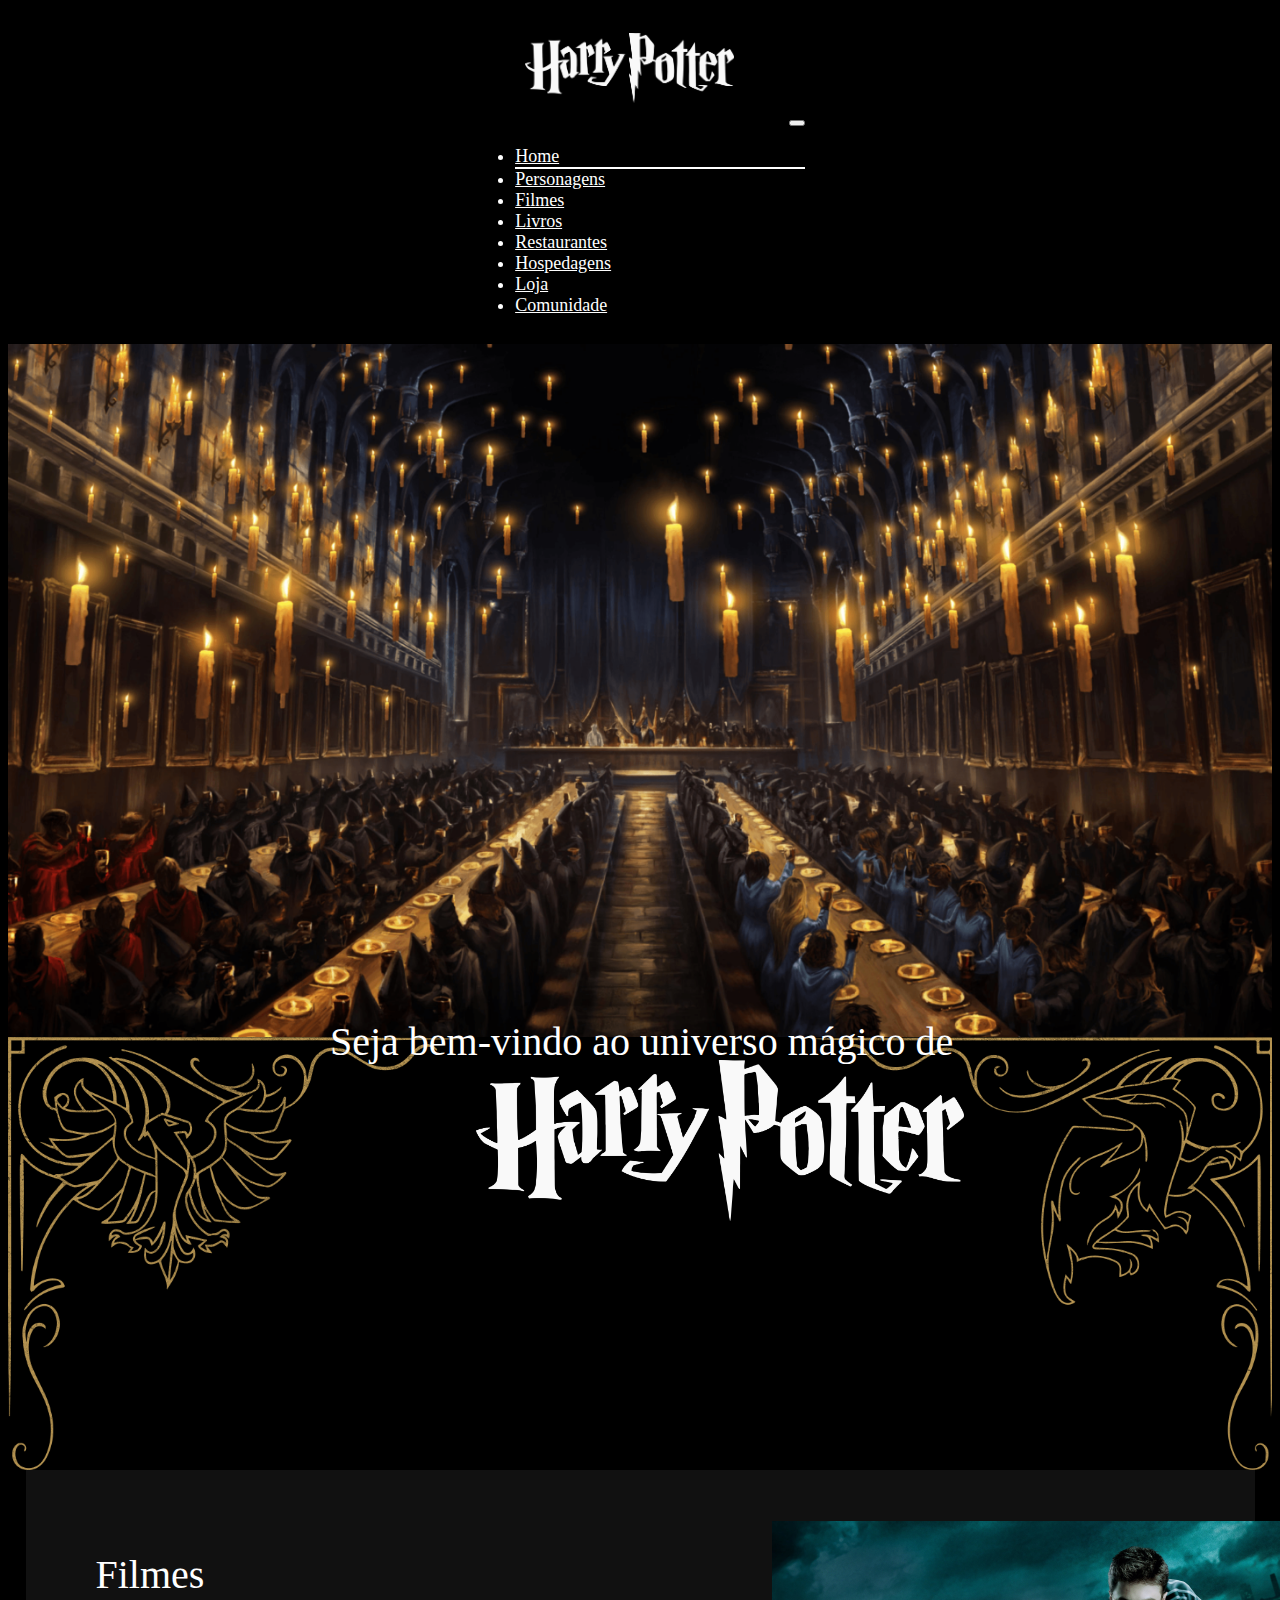
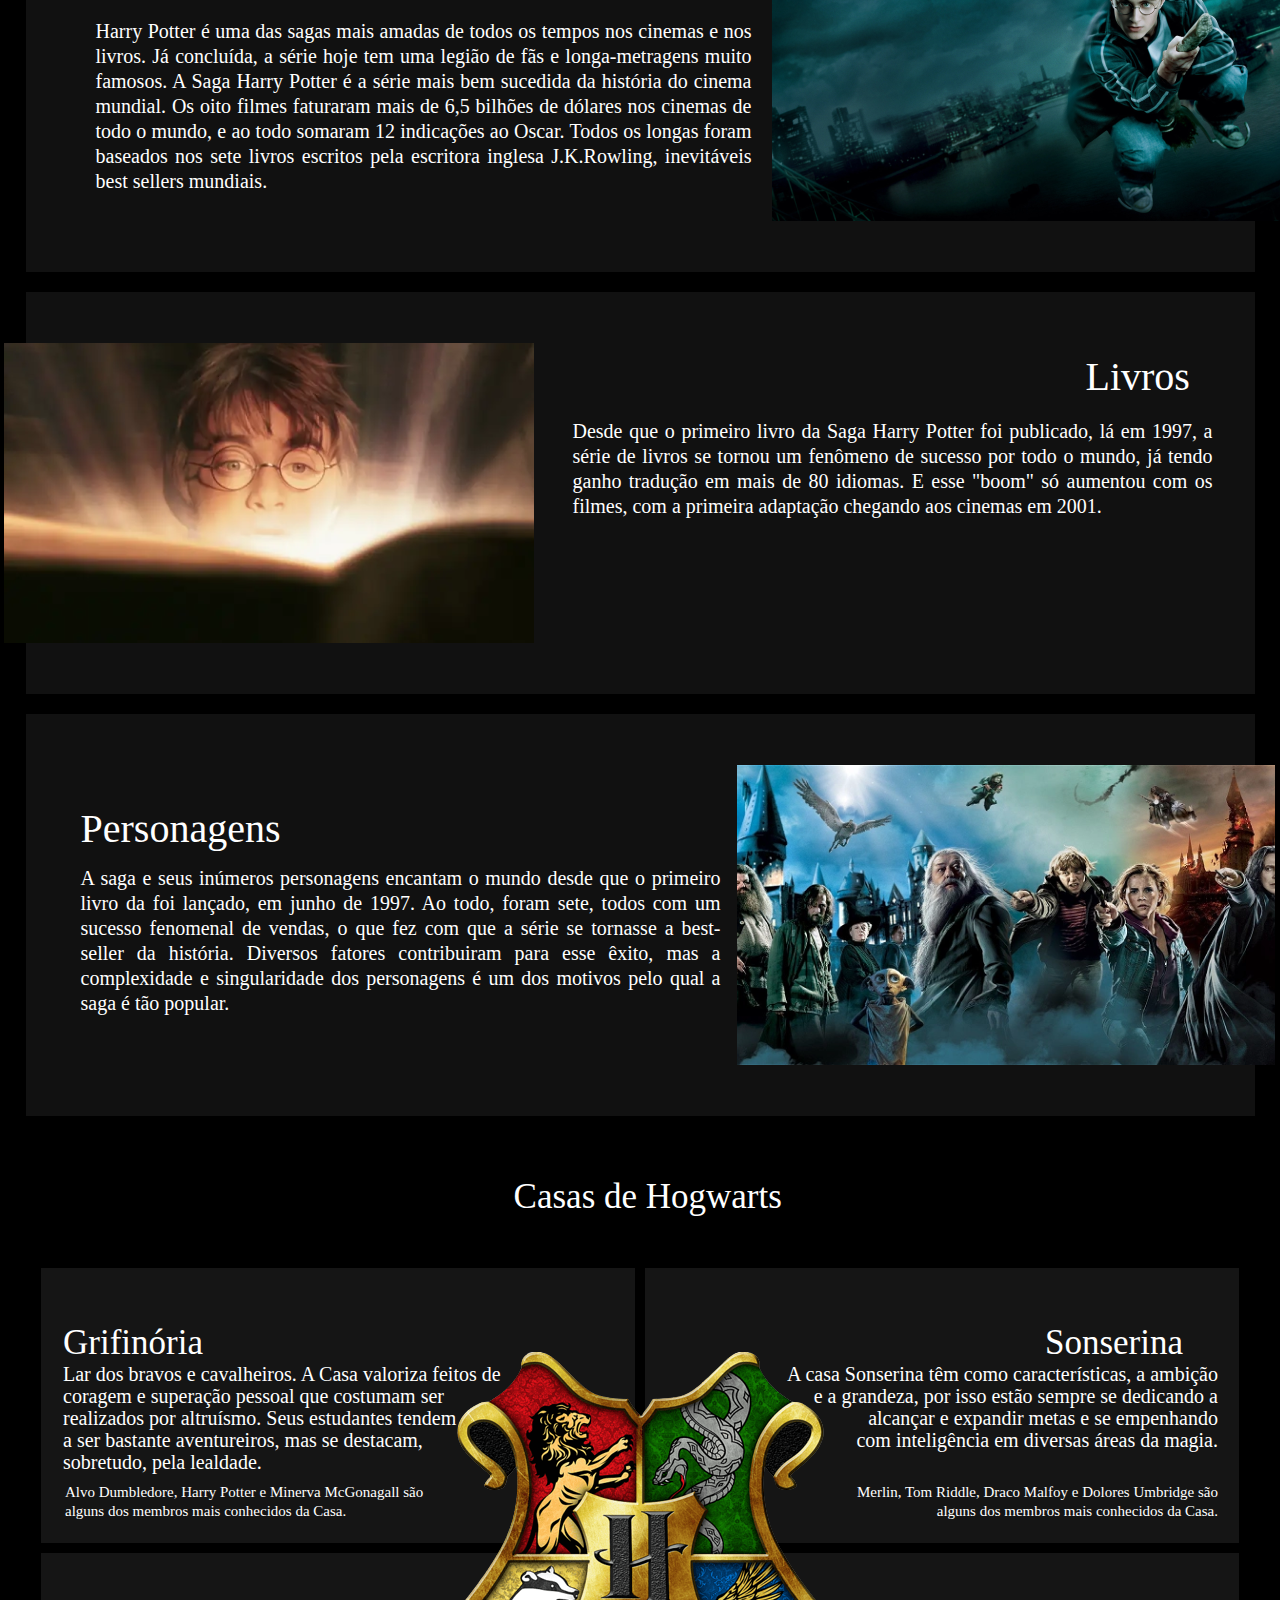
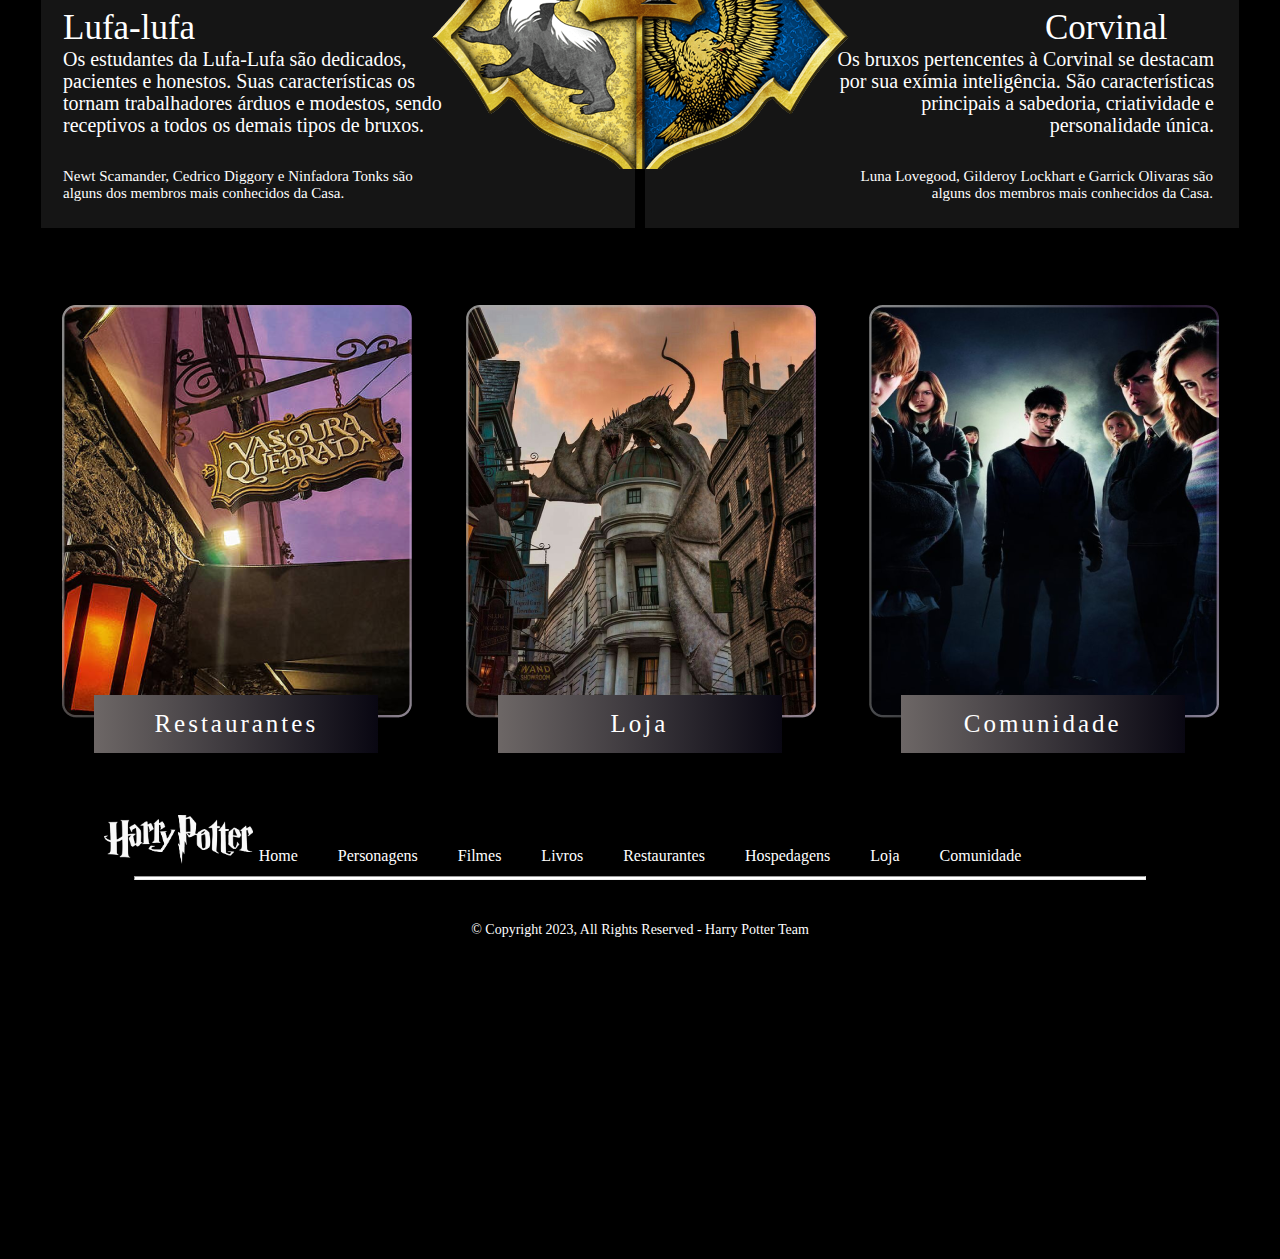
==== index.html @ ca9380ba "inclusao de imagens e css para comunidade" ====
<!DOCTYPE html>
<html lang="pt-BR">

<head>
  <meta charset="UTF-8">
  <meta http-equiv="X-UA-Compatible" content="IE=edge">
  <meta name="viewport" content="width=device-width, initial-scale=1.0">
  <link rel="stylesheet" href="./assets/css/styleHome.css">
  <link rel="stylesheet" href="./assets/css/responsividadeHome.css">

  <link href="https://cdn.jsdelivr.net/npm/bootstrap@5.3.0/dist/css/bootstrap.min.css" rel="stylesheet"
    integrity="sha384-9ndCyUaIbzAi2FUVXJi0CjmCapSmO7SnpJef0486qhLnuZ2cdeRhO02iuK6FUUVM" crossorigin="anonymous">
  <script src="https://cdn.jsdelivr.net/npm/bootstrap@5.3.0/dist/js/bootstrap.bundle.min.js"
    integrity="sha384-geWF76RCwLtnZ8qwWowPQNguL3RmwHVBC9FhGdlKrxdiJJigb/j/68SIy3Te4Bkz"
    crossorigin="anonymous"></script>

  <link href="https://fonts.cdnfonts.com/css/wizard-world" rel="stylesheet">
  <link rel="shortcut icon" type="image/x-icon"
    href="https://www.nicepng.com/png/detail/439-4398678_harry-potter-logo-png-download-harry-potter-logo.png">

  <title>Harry Potter - Projeto Final</title>
</head>

<header>
  <!-- Menu Header com Bootstrap -->
  <div class="menu">
    <nav class="navbar navbar-expand-lg navbar navbar-dark">
      <img class="navbar-brand" src="assets/img/logo_harry.png" alt="Logo Harry Potter">
      <button class="navbar-toggler" type="button" data-bs-toggle="collapse" data-bs-target="#navbarNav" aria-controls="navbarNav" aria-expanded="false" aria-label="Toggle navigation">
        <span class="navbar-toggler-icon"></span>
      </button>
      <div class="collapse navbar-collapse" id="navbarNav">
        <ul class="navbar-nav">
          <li class="nav-item">
            <a class="nav-link" href="index.html">Home</a>
          </li>
          <li class="nav-item">
            <a class="nav-link" href="personagens.html">Personagens</a>
          </li>
          <li class="nav-item">
            <a class="nav-link" href="filmes.html">Filmes</a>
          </li>
          <li class="nav-item">
            <a class="nav-link" href="livros.html">Livros</a>
          </li>
          <li class="nav-item">
            <a class="nav-link" href="restaurante.html">Restaurantes</a>
          </li>
          <li class="nav-item">
            <a class="nav-link" href="hospedagens.html">Hospedagens</a>
          </li>
          <li class="nav-item">
            <a class="nav-link" href="loja.html">Loja</a>
          </li>
          <li class="nav-item">
            <a class="nav-link" href="Comunidade.html">Comunidade</a>
          </li>
        </ul>
      </div>
    </nav>
  </div>
</header>

<body class="body">
  <!-- seja bem vindo -->
  <div class="containerPrincipal">
    <img class="containerPrincipal__bannerPrincipal" src="assets/img/banner-Principal.png" />
    <img class="containerPrincipal__arabescoEsquerdo"
      src="assets/img/corner-left.png" alt="detalhes de arabesco esquerdo" />
    <img class="containerPrincipal__arabescoDireito"
      src="assets/img/corner-right.png" alt="detalhes de arabesco direito" />
    <h1 class="containerPrincipal__h1">Seja bem-vindo ao universo mágico de</h1>
    <img class="containerPrincipal__logoCentral"
      src="assets/img/harry-potter-logo-2.png" />
    <!-- logo do seja bem vindo -->
  </div>

  <!-- categorias -->
  <div class="categorias">
    <div class="categoriaFilmes">
      <img class="categoriaFilmes__img" src="assets/img/banner-Filmes.png" />
      <h3 class="categoriaFilmes__title"><a href="filmes.html">Filmes</a></h3>
      <p class="categoriaFilmes__descritivo">
        Harry Potter é uma das sagas mais amadas de todos os tempos nos cinemas e nos livros. Já concluída,
        a série hoje tem uma legião de fãs e longa-metragens muito famosos. A Saga Harry Potter é a série mais bem
        sucedida da
        história do cinema mundial. Os oito filmes faturaram mais de 6,5 bilhões de dólares nos cinemas de todo o mundo,
        e ao
        todo somaram 12 indicações ao Oscar. Todos os longas foram baseados nos sete livros escritos pela escritora
        inglesa J.K.Rowling, inevitáveis best sellers mundiais.
      </p>
    </div>
    <div class="categoriaLivros">
      <img class="categoriaLivros__img" src="assets/img/banner-Livros.png" />
      <h3 class="categoriaLivros__title"><a href="livros.html">Livros</a></h3>
      <p class="categoriaLivros__descritivo">
        Desde que o primeiro livro da Saga Harry Potter foi publicado, lá em 1997, a série de livros se
        tornou um fenômeno de sucesso por todo o mundo, já tendo ganho tradução em mais de 80 idiomas. E
        esse "boom" só aumentou com os filmes, com a primeira adaptação chegando aos cinemas em 2001.
        </dipv>
    </div>
    <div class="categoriaPersonagens">
      <img class="categoriaPersonagens__img" src="assets/img/banner-Personagens.png" />
      <h3 class="categoriaPersonagens__title"><a href="personagens.html">Personagens</a></h3>
      <p class="categoriaPersonagens__descritivo">
        A saga e seus inúmeros personagens encantam o mundo desde que o primeiro livro da foi lançado, em
        junho de 1997. Ao todo, foram sete, todos com um sucesso fenomenal de vendas, o que fez com que a série se
        tornasse a best-seller da história. Diversos fatores
        contribuiram para esse êxito, mas a complexidade e singularidade dos personagens é um dos motivos pelo qual a
        saga é tão popular.
      </p>
    </div>
  </div>

  <h2 class="casasHogwarts">Casas de Hogwarts</h2>

  <div class="boxCasas"> <!--Casas de Hogwarts-->
    <div class="grifinoria"><!-- box casa Grifnoria -->
      <h3 class="grifinoria__title">Grifinória</h3>
      <p class="grifinoria__descritivo">
        Lar dos bravos e cavalheiros. A Casa valoriza feitos de coragem e
        superação pessoal que costumam ser <br>realizados por altruísmo.
        Seus estudantes tendem <br>a ser bastante aventureiros, mas se
        destacam, <br>sobretudo, pela lealdade.
      </p>
      <p class="grifinoria__membros">
        Alvo Dumbledore, Harry Potter e Minerva McGonagall são<br />alguns dos
        membros mais conhecidos da Casa.
      </p>
    </div>

    <div class="sonserina"><!-- box casa Sonserina -->
      <h3 class="sonserina__title">Sonserina</h3>
      <p class="sonserina__descritivo">
        A casa Sonserina têm como características, a ambição e a grandeza, por
        isso estão sempre se dedicando a alcançar e expandir metas e se
        empenhando <br />com inteligência em diversas áreas da magia.
      </p>
      <p class="sonserina__membros">
        Merlin, Tom Riddle, Draco Malfoy e Dolores Umbridge são<br />alguns
        dos membros mais conhecidos da Casa.
      </p>
    </div>

    <div class="lufalufa"><!-- box casa Lufa Lufa -->
      <h3 class="lufalufa__title">Lufa-lufa</h3>
      <p class="lufalufa__descritivo">
        Os estudantes da Lufa-Lufa são dedicados, <br>pacientes e honestos.
        Suas características os <br>tornam trabalhadores árduos e modestos,
        sendo receptivos a todos os demais tipos de bruxos.
      </p>
      <p class="lufalufa__membros">
        Newt Scamander, Cedrico Diggory e Ninfadora Tonks são<br>alguns dos
        membros mais conhecidos da Casa.
      </p>
    </div>

    <div class="corvinal"><!-- box casa Corvinal -->
      <h3 class="corvinal__title">Corvinal</h3>
      <p class="corvinal__descritivo">
        Os bruxos pertencentes à Corvinal se destacam por sua exímia
        inteligência. São características principais a sabedoria, criatividade
        e personalidade única.
      </p>
      <p class="corvinal__membros">
        Luna Lovegood, Gilderoy Lockhart e Garrick Olivaras são<br />alguns
        dos membros mais conhecidos da Casa.
      </p>
    </div>
    <img class="boxCasas__img" src="assets/img/casasHP.png" /><!-- brasão das casas -->
  </div>
  <!-- Subcategorias -->
  <div class="subCategorias">

    <div class="subCategorias__restaurantes">
      <img src="assets/img/banner-Restaurantes.png" />
      <div class="subCategorias__restaurantes--title"><a href="restauranres.html">Restaurantes</a></div>
    </div>
    <div class="subCategorias__lojas">
      <img src="assets/img/banner-Lojas.png" />
      <div class="subCategorias__lojas--title"><a href="loja.html">Loja</a></div>
    </div>
    <div class="subCategorias__comunidade">
      <img src="assets/img/banner-Comunidade.png" />
      <div class="subCategorias__comunidade-title"><a href="comunidade.html">Comunidade</a></div>
    </div>
  </div>

  <!-- Rodapé -->
  <footer class="navBarFooter">
    <img class="navBarFooter__logo" src="assets/img/logo_harry.png" />
    <div class="navBarFooter__nav">
      <li><a href="index.html">Home</a></li>
      <li><a href="personagens.html">Personagens</a></li>
      <li><a href="filmes.html">Filmes</a></li>
      <li><a href="livros.html">Livros</a></li>
      <li><a href="restaurante.html">Restaurantes</a></li>
      <li><a href="hospedagens.html">Hospedagens</a></li>
      <li><a href="loja.html">Loja</a></li>
      <li><a href="Comunidade.html">Comunidade</a></li>
    </div>
    <hr class="hr">
    <div class="navBarFooter__copyright">
      <p>
        © Copyright 2023, All Rights Reserved - Harry Potter Team
      </p>
    </div>
  </footer>

  <script src="https://code.jquery.com/jquery-3.3.1.slim.min.js" integrity="sha384-q8i/X+965DzO0rT7abK41JStQIAqVgRVzpbzo5smXKp4YfRvH+8abtTE1Pi6jizo" crossorigin="anonymous"></script>
  <script src="https://cdnjs.cloudflare.com/ajax/libs/popper.js/1.14.3/umd/popper.min.js" integrity="sha384-ZMP7rVo3mIykV+2+9J3UJ46jBk0WLaUAdn689aCwoqbBJiSnjAK/l8WvCWPIPm49" crossorigin="anonymous"></script>
  <script src="https://stackpath.bootstrapcdn.com/bootstrap/4.1.3/js/bootstrap.min.js" integrity="sha384-ChfqqxuZUCnJSK3+MXmPNIyE6ZbWh2IMqE241rYiqJxyMiZ6OW/JmZQ5stwEULTy" crossorigin="anonymous"></script>

</body>

</html>
---- assets/css/styleHome.css ----
@import url('https://fonts.googleapis.com/css2?family=Inter:wght@200;300;400;500&display=swap');

.body {
  background-color: black;

}

/* Sessão do MENU */

.navbar-brand{
  height: 70px;
  padding: 20px 50px;
}

.navbar-nav{
  gap: 30px;
}

.navbar-expand-lg .navbar-nav .nav-link{
  padding: 0px !important;
}

.navbar-nav li:first-child {
  border-bottom: 2px white solid;
}

.nav-item .nav-link:hover {
  color: #917a50;
}

.nav-item a {
  color: white;
  font-family: DM Sans;
  font-size: 18px;
  justify-content: center;
}

.menu{
  display: flex;
  justify-content:space-evenly;
  font-size: 18px;
  padding: 5px;
  list-style: none;
  margin: 5px;
  color: white;
}

.containerPrincipal {
  display: flex;
  flex-wrap: wrap;
  background-color: black;
  justify-content: space-between;

}

.containerPrincipal__bannerPrincipal {
  width: 100%;
  flex-direction: row;
  justify-content: center;
}

.containerPrincipal__arabescoDireito {
  width: 460px;
  height: 433px;
  position: relative;
}

.containerPrincipal__arabescoEsquerdo {
  width: 460px;
  height: 433px;
  left: 0px;
  position: relative;
}

.containerPrincipal__h1 {
  left: 330px;
  top: 990px;
  position: absolute;
  color: white;
  font-size: 40px;
  font-family: Wizard World;
  font-weight: 400;
  line-height: 50px;
}

.containerPrincipal__logoCentral {
  width: 488px;
  height: 161px;
  left: 476px;
  top: 1060px;
  position: absolute;
  animation-duration: 5s;
  animation-name: aparecer;
  animation-iteration-count: infinite;
  transition: all 3s;
}

.containerPrincipal__logoCentral:hover {
  height: 180px;
  width: 600px;
  justify-content: center;
  left: 450px;
}

@keyframes aparecer {
  0% {
    opacity: 0;
  }

  100% {
    opacity: 1;
  }
}

/* --Sessão das Categorias Filmes, Livros e Personagens */

.categorias {
  display: flex;
  flex-direction: row;
  flex-wrap: wrap;
  /*padding-left: 100px;*/
  justify-content: center;
  gap: 20px;
}

.categorias a {
  text-decoration: none;
  color: white;
}

.categorias a:hover {
  color: #917a50;

}

/* Filmes */

.categoriaFilmes {
  grid-area: filmes;
  width: 1229px;
  height: 402px;
  /*left: 120px;
  top: 1275px;
  position: absolute;*/
  position: relative;
  background: rgba(217, 217, 217, 0.08);
}

.categoriaFilmes__img {
  width: 530px;
  height: 300px;
  left: 746px;
  top: 51px;
  position: absolute;
}

.categoriaFilmes__title {
  left: 70px;
  top: 40px;
  position: absolute;
  color: white;
  font-size: 40px;
  font-family: Wizard World;
  font-weight: 400;
  line-height: 50px;
  word-wrap: break-word;
}

.categoriaFilmes__descritivo {
  color: white;
  font-size: 20px;
  font-family: DM Sans;
  font-weight: 400;
  line-height: 25px;
  word-wrap: break-word;
  width: 656px;
  left: 70px;
  top: 129px;
  position: absolute;
  text-align: justify;
}

/* Livros */

.categoriaLivros {
  width: 1229px;
  height: 402px;
  /*left: 120px;
  top: 1710px;
  position: absolute;*/
  position: relative;
  background: rgba(217, 217, 217, 0.08);
  grid-area: livros;
}

.categoriaLivros__img {
  width: 530px;
  height: 300px;
  left: -22px;
  top: 51px;
  position: absolute;
}

.categoriaLivros__title {
  left: 1060px;
  top: 20px;
  position: absolute;
  color: white;
  font-size: 40px;
  font-family: Wizard World;
  font-weight: 400;
  line-height: 50px;
  word-wrap: break-word;
}

.categoriaLivros__descritivo {
  color: white;
  font-size: 20px;
  font-family: DM Sans;
  font-weight: 400;
  line-height: 25px;
  word-wrap: break-word;
  width: 640px;
  left: 547px;
  top: 107px;
  position: absolute;
  text-align: justify;
}

/* Personagens */

.categoriaPersonagens {
  grid-area: personagens;
  width: 1229px;
  height: 402px;
  /*left: 120px;
  top: 2145px;
  position: absolute;*/
  position: relative;
  background: rgba(217, 217, 217, 0.08);
}

.categoriaPersonagens__img {
  width: 538px;
  height: 300px;
  left: 711px;
  top: 51px;
  position: absolute;
}

.categoriaPersonagens__title {
  left: 55px;
  top: 50px;
  position: absolute;
  color: white;
  font-size: 40px;
  font-family: Wizard World;
  font-weight: 400;
  line-height: 50px;
  word-wrap: break-word;
}

.categoriaPersonagens__descritivo {
  width: 640px;
  left: 55px;
  top: 132px;
  position: absolute;
  color: white;
  font-size: 20px;
  font-family: DM Sans;
  font-weight: 400;
  line-height: 25px;
  word-wrap: break-word;
  text-align: justify;
}

/* --Sessão das Casas de Hogwarts */

.casasHogwarts {
  display: flex;
  color: white;
  font-family: Wizard World;
  font-size: 35px;
  font-weight: 400;
  line-height: 43px;
  padding: 30px 0px 20px 40%;
}

/* box com display flex */

.boxCasas {
  display: flex;
  flex-wrap: wrap;
  justify-content: center;
  gap: 10px;
}

.boxCasas>div {
  width: 594px;
  height: 275px;
}

.boxCasas-imgbox{
  display: flex;
  width: 100%;
  justify-content: center;
}

.boxCasas__img {
  position: relative;
  width: 599px;
  height: 417px;
  top: -486px;
}

.grifinoria {
  grid-area: grifinoria;
  background: #7474742e;
  position: relative;
  text-align: left;
}

.grifinoria__title {
  left: 22px;
  top: 20px;
  position: absolute;
  color: white;
  font-size: 35px;
  font-family: Wizard World;
  font-weight: 400;
  word-wrap: break-word;
}

.grifinoria__title:hover {
  font-size: 45px;
}

.grifinoria__descritivo {
  width: 478px;
  left: 22px;
  top: 75px;
  position: absolute;
  color: white;
  font-size: 20px;
  font-family: DM Sans;
  font-weight: 400;
  line-height: 22px;
  word-wrap: break-word;
}

.grifinoria__membros {
  width: 478px;
  left: 24px;
  top: 200px;
  position: absolute;
  color: white;
  font-size: 15px;
  line-height: 19px;
  font-family: DM Sans;
}

.sonserina {
  grid-area: sonserina;
  background: #7474742e;
  position: relative;
}

.sonserina__title {
  left: 400px;
  top: 20px;
  position: absolute;
  text-align: right;
  color: white;
  font-size: 35px;
  font-family: Wizard World;
  font-weight: 400;
  word-wrap: break-word;
}

.sonserina__title:hover {
  font-size: 45px;
  left: 350px;
}

.sonserina__descritivo {
  width: 443px;
  left: 130px;
  top: 75px;
  position: absolute;
  text-align: right;
  color: white;
  font-size: 20px;
  font-family: DM Sans;
  font-weight: 400;
  word-wrap: break-word;
  line-height: 22px;
}

.sonserina__membros {
  width: 478px;
  left: 95px;
  top: 200px;
  position: absolute;
  text-align: right;
  color: white;
  font-size: 15px;
  font-family: DM Sans;
  font-weight: 400;
  line-height: 19px;
  word-wrap: break-word;
}

.corvinal {
  grid-area: corvinal;
  background: #7474742e;
  position: relative;
}

.corvinal__title {
  left: 400px;
  top: 20px;
  position: absolute;
  text-align: right;
  color: white;
  font-size: 35px;
  font-family: Wizard World;
  font-weight: 400;
  word-wrap: break-word;
}

.corvinal__title:hover {
  font-size: 45px;
  left: 350px;
}

.corvinal__descritivo {
  width: 379px;
  left: 190px;
  top: 75px;
  position: absolute;
  text-align: right;
  color: white;
  font-size: 20px;
  font-family: DM Sans;
  font-weight: 400;
  line-height: 25px;
  word-wrap: break-word;
  line-height: 22px;

}

.corvinal__membros {
  width: 478px;
  left: 90px;
  top: 200px;
  text-align: right;
  color: white;
  font-size: 15px;
  font-family: DM Sans;
  font-weight: 400;
  word-wrap: break-word;
  position: absolute;
}

.lufalufa {
  grid-area: lufalufa;
  background: #7474742e;
  position: relative;
  text-align: left;
}

.lufalufa__title {
  left: 22px;
  top: 20px;
  position: absolute;
  color: white;
  font-size: 35px;
  font-family: Wizard World;
  font-weight: 400;
  word-wrap: break-word;
}

.lufalufa__title:hover {
  font-size: 45px;
}

.lufalufa__descritivo {
  width: 462px;
  left: 22px;
  top: 75px;
  position: absolute;
  color: white;
  font-size: 20px;
  font-family: DM Sans;
  font-weight: 400;
  word-wrap: break-word;
  line-height: 22px;

}

.lufalufa__membros {
  width: 478px;
  left: 22px;
  top: 200px;
  position: absolute;
  color: white;
  font-size: 15px;
  font-family: DM Sans;
  font-weight: 400;
}

/* --Sessão das Subcategorias Comunidades, Loja e Restaurantes */
/*
.subCategorias {
  display: grid;
  width: 600px;
  justify-content: space-around;
  height: 460px;
  color: white;
  font-size: 25px;
  font-family: Wizard World;
  letter-spacing: 3px;
  top: 3285px;
  position: absolute;
}

.subCategorias div{
  display: grid;
  grid-template-areas:
    "restaurantes lojas comunidade";
  grid-template-columns: auto;
  justify-content: center;
}
*/

.subCategorias{
  display: flex;
  justify-content: space-evenly;
  /*width: 600px;*/
  height: 460px;
  color: white;
  font-size: 25px;
  font-family: Wizard World;
  letter-spacing: 3px;
  top: -350px;
  flex-direction: row;
  position: relative;
}

.subCategorias a{
    text-decoration: none;
    color: white;
}

.subCategorias__comunidade {
  width: 349px;
  height: 446px;
  /*left: 748px;*/
  top: 0px;
  position: relative;
  /*grid-area: comunidade;*/
}

.subCategorias__comunidade-title {
  width: 284px;
  left: 32px;
  top: 390px;
  position: absolute;
  background: linear-gradient(90deg, #6d6766 0%, #090712 100%);
  text-align: center;
  padding-top: 15px;
  padding-bottom: 15px;
}

.subCategorias__comunidade-title:hover {
  background: linear-gradient(90deg, #ecebeb 0%, #646368 100%);
}

.subCategorias__lojas {
  width: 349px;
  height: 446px;
  /*left: 374px;*/
  top: 0px;
  position: relative;
  /*grid-area: lojas;*/
}

.subCategorias__lojas--title {
  width: 284px;
  left: 32px;
  top: 390px;
  position: absolute;
  background: linear-gradient(90deg, #6d6766 0%, #090712 100%);
  text-align: center;
  padding-top: 15px;
  padding-bottom: 15px;
}

.subCategorias__lojas--title:hover {
  background: linear-gradient(90deg, #ecebeb 0%, #646368 100%);
}

.subCategorias__restaurantes {
  width: 349px;
  height: 446px;
  left: 0px;
  top: 0px;
  position: relative;
  grid-area: restaurantes;
}

.subCategorias__restaurantes--title {
  width: 284px;
  left: 32px;
  top: 390px;
  position: absolute;
  background: linear-gradient(90deg, #6d6766 0%, #090712 100%);
  text-align: center;
  padding-top: 15px;
  padding-bottom: 15px;
}

.subCategorias__restaurantes--title:hover {
  background: linear-gradient(90deg, #ecebeb 0%, #646368 100%);
}

.navBarFooter {
  /*width: 1350px;
  left: 7%;*/
  top: -300px;
  position: relative;
  background-color: black;
}

.navBarFooter__logo {
  width: 149px;
  height: 49px;
  left: 96px;
  top: 0px;
  position: absolute;
}


.navBarFooter__nav {
  font-size: 16px;
  font-family: DM Sans;
  font-weight: 500;
  line-height: 22.5px;
  padding-top: 30px;
  padding-bottom: 8px;
  justify-content: center;
  align-items: flex-start;
  gap: 40px;
  list-style: none;
  display: flex;
}

.navBarFooter__nav a {
  text-decoration: none;
  color: white;
}

.navBarFooter__nav a:hover {
  color: #917a50;
}

.hr {
  justify-content: center;
  margin-top: 20px;
  background: white;
  height: 2px;
  opacity: unset;
  margin: 1px 10%;
}

.navBarFooter__copyright {
  background: black;
  margin-top: 30px;
  margin-bottom: 20px;
}
.navBarFooter__copyright p {
  color: white;
  font-size: 14px;
  font-weight: 300;
  line-height: 19px;
  text-align: center;
  font-family: DM Sans;
  padding-top: 10px;
}
---- assets/css/responsividadeHome.css ----
.mobile-menu-icon {
  display: none;
}

.mobile-menu {
  display: none;
}

@media screen and (max-width: 768px) {
  /*.nav-bar {
    padding: 1.5rem 4rem;
  }

  .nav-item {
    display: none;
  }

  .mobile-menu-icon {
    display: block;
  }

  .mobile-menu-icon button {
    background-color: transparent;
    border: none;
    cursor: pointer;
  }

  .mobile-menu ul {
    display: flex;
    flex-direction: column;
    text-align: center;
    padding-bottom: 1rem;
  }

  .mobile-menu .nav-item {
    display: block;
    padding-top: 1.2rem;
  }

  .open {
    display: block;
  }*/

  .navbar-logo {
    height: 100px;
  }

  .containerPrincipal__bannerPrincipal {
    width: 100%;
  }
  
  .containerPrincipal__arabescoDireito,
  .containerPrincipal__arabescoEsquerdo {
    width: 120px;
    height: 100px;
    left: 0px;
    position: relative;
  }

  .containerPrincipal__h1 {
    left: 15%;
    top: 400px;
    position: absolute;
    color: white;
    font-size: 15px;
    font-family: Wizard World;
    line-height: 50px;
  }

  .containerPrincipal__logoCentral {
    width: 200px;
    height: 90px;
    left: 25%;
    top: 450px;
    position: absolute;
  }

  .categorias {
    display: flex;
    flex-direction: column;
    padding-left: 20px;
  }

    /* Filmes */

  .categoriaFilmes,
  .categoriaLivros,
  .categoriaPersonagens {
    width: 410px;
    height: 402px;
    top: 120px;
  }

  .categoriaFilmes__title,
  .categoriaLivros__title,
  .categoriaLivros__title,
  .categoriaPersonagens__title {
    left: 10px;
    margin-bottom: 0px;
  }

  .categoriaFilmes__descritivo,
  .categoriaPersonagens__descritivo,
  .categoriaLivros__descritivo {
    width: 380px;
    left: 15px;
    top: 100px;
  }

  .categoriaFilmes__img,
  .categoriaLivros__img,
  .categoriaPersonagens__img{
    display: none;
  }

  .boxCasas{
    padding-top: 30px;
  }
  .boxCasas>div {
    width: 400px;
    height: 300px;
  }

  .grifinoria__descritivo,
  .sonserina__descritivo,
  .corvinal__descritivo,
  .lufalufa__descritivo {
    width: 340px;
    left: 10px;
    top: 75px;
    text-align: justify;
  }

  .grifinoria__title,
  .sonserina__title,
  .lufalufa__titl,
  .corvinal__title {
    left: 10px;
    top: 20px;
    position: absolute;
    text-align: left;
  }

  .grifinoria__membros,
  .sonserina__membros,
  .lufa-lufa__membros,
  .corvinal__membros {
    width: 340px;
    left: 10px;
    top: 230px;
  }
  .boxCasas__img,
  .subCategorias,
  .navBarFooter__nav{
    display: none;
  }

}
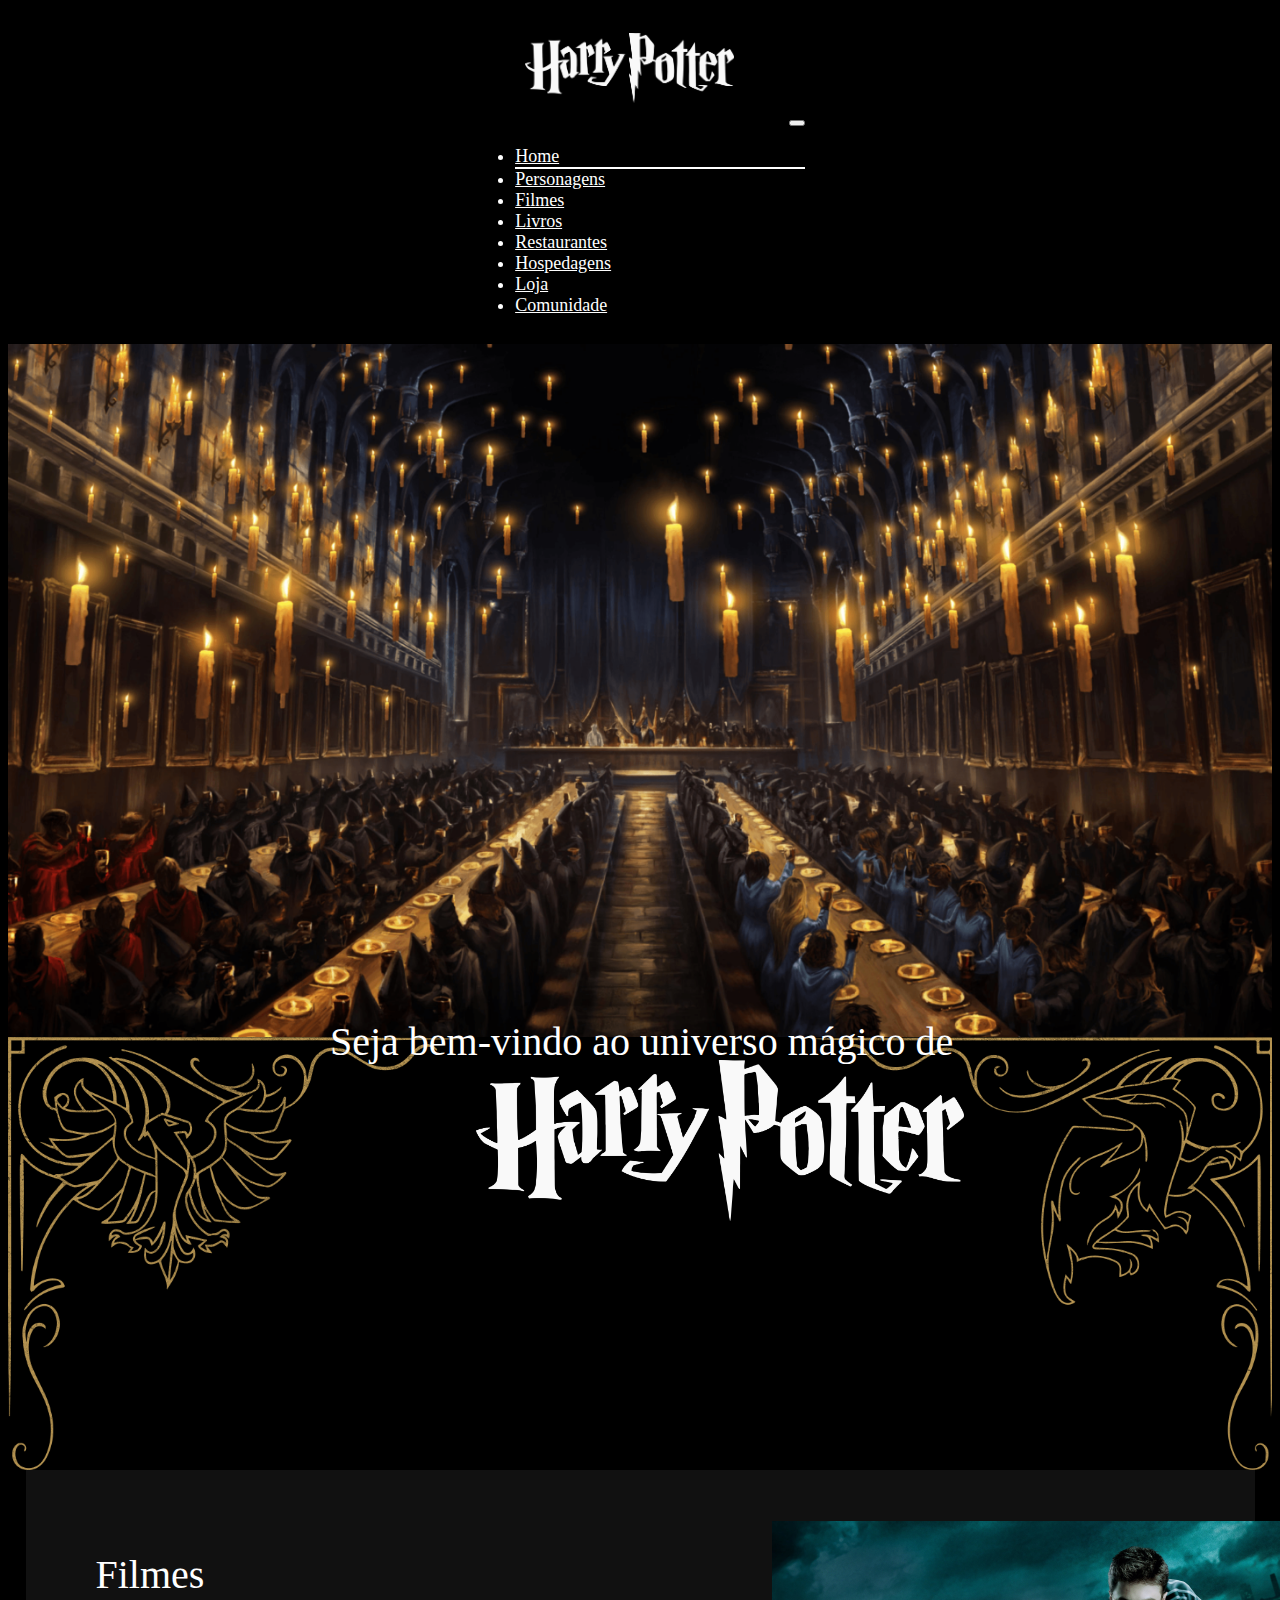
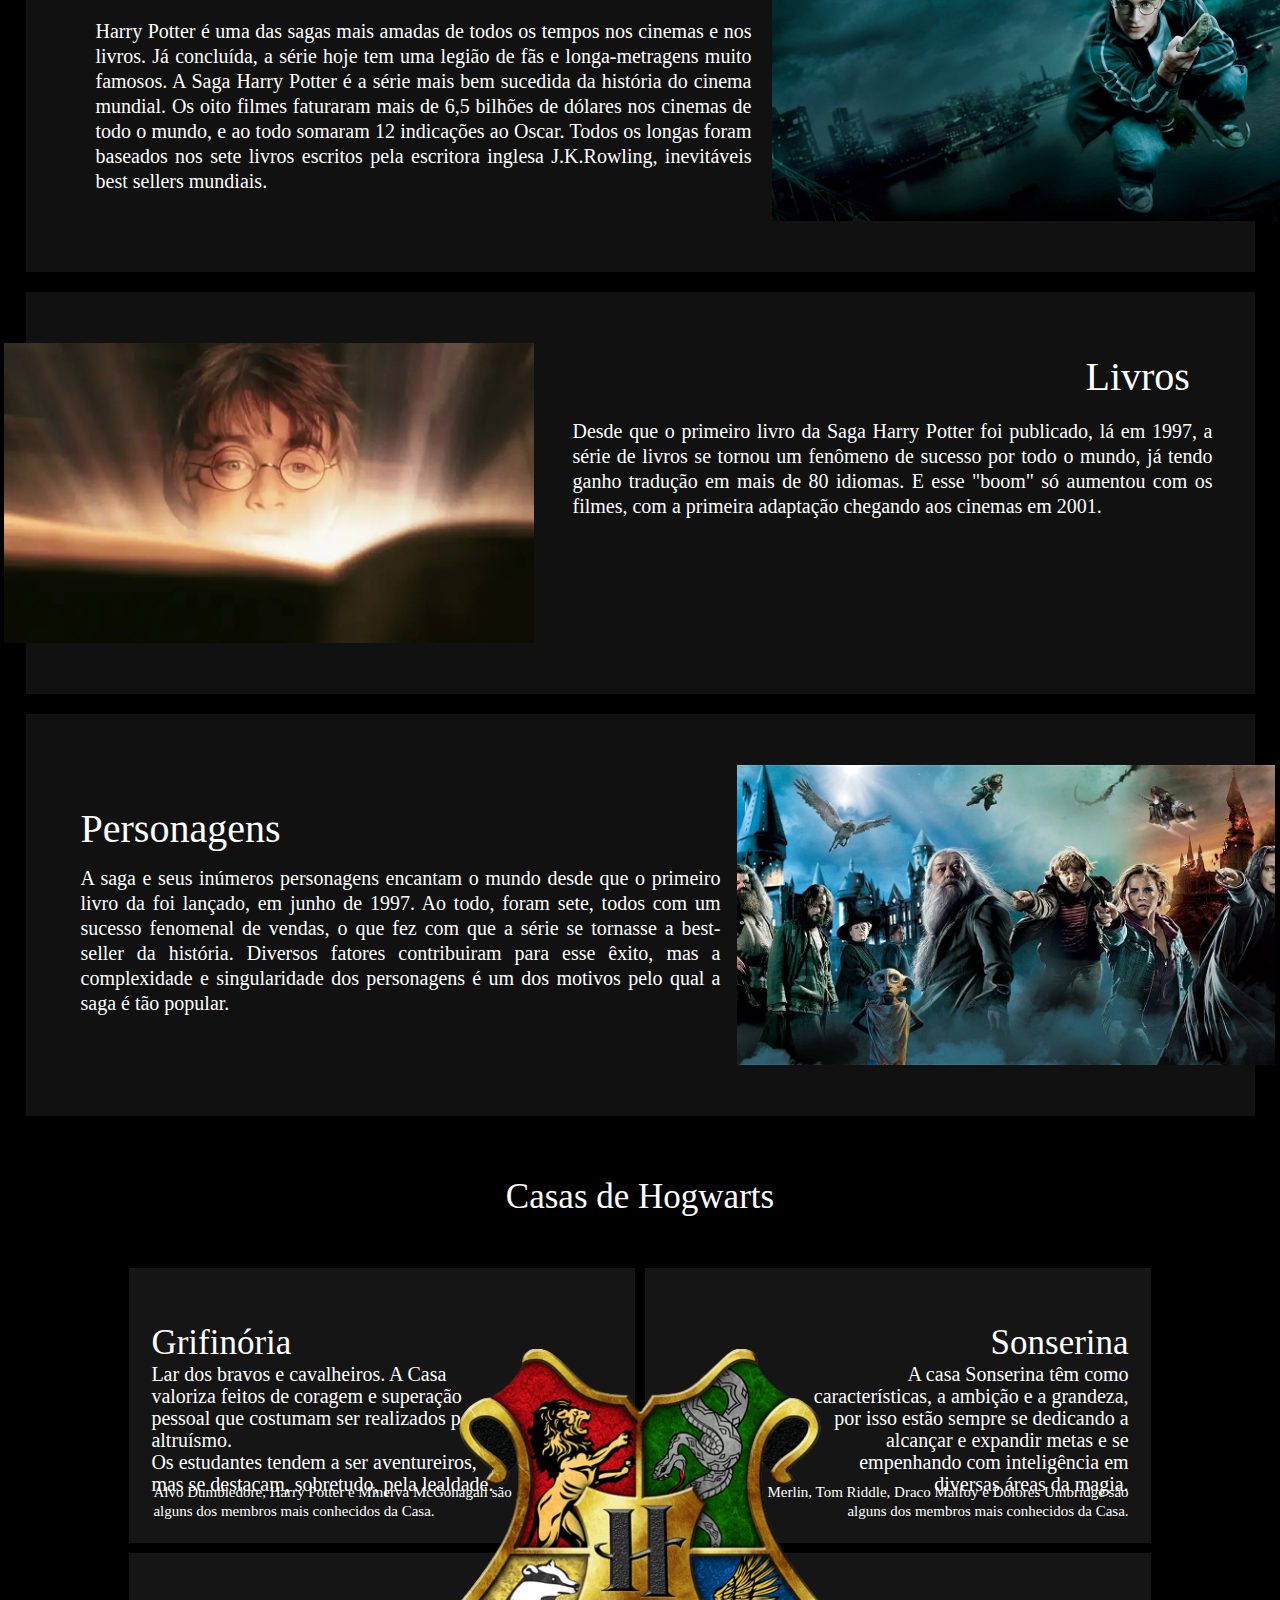
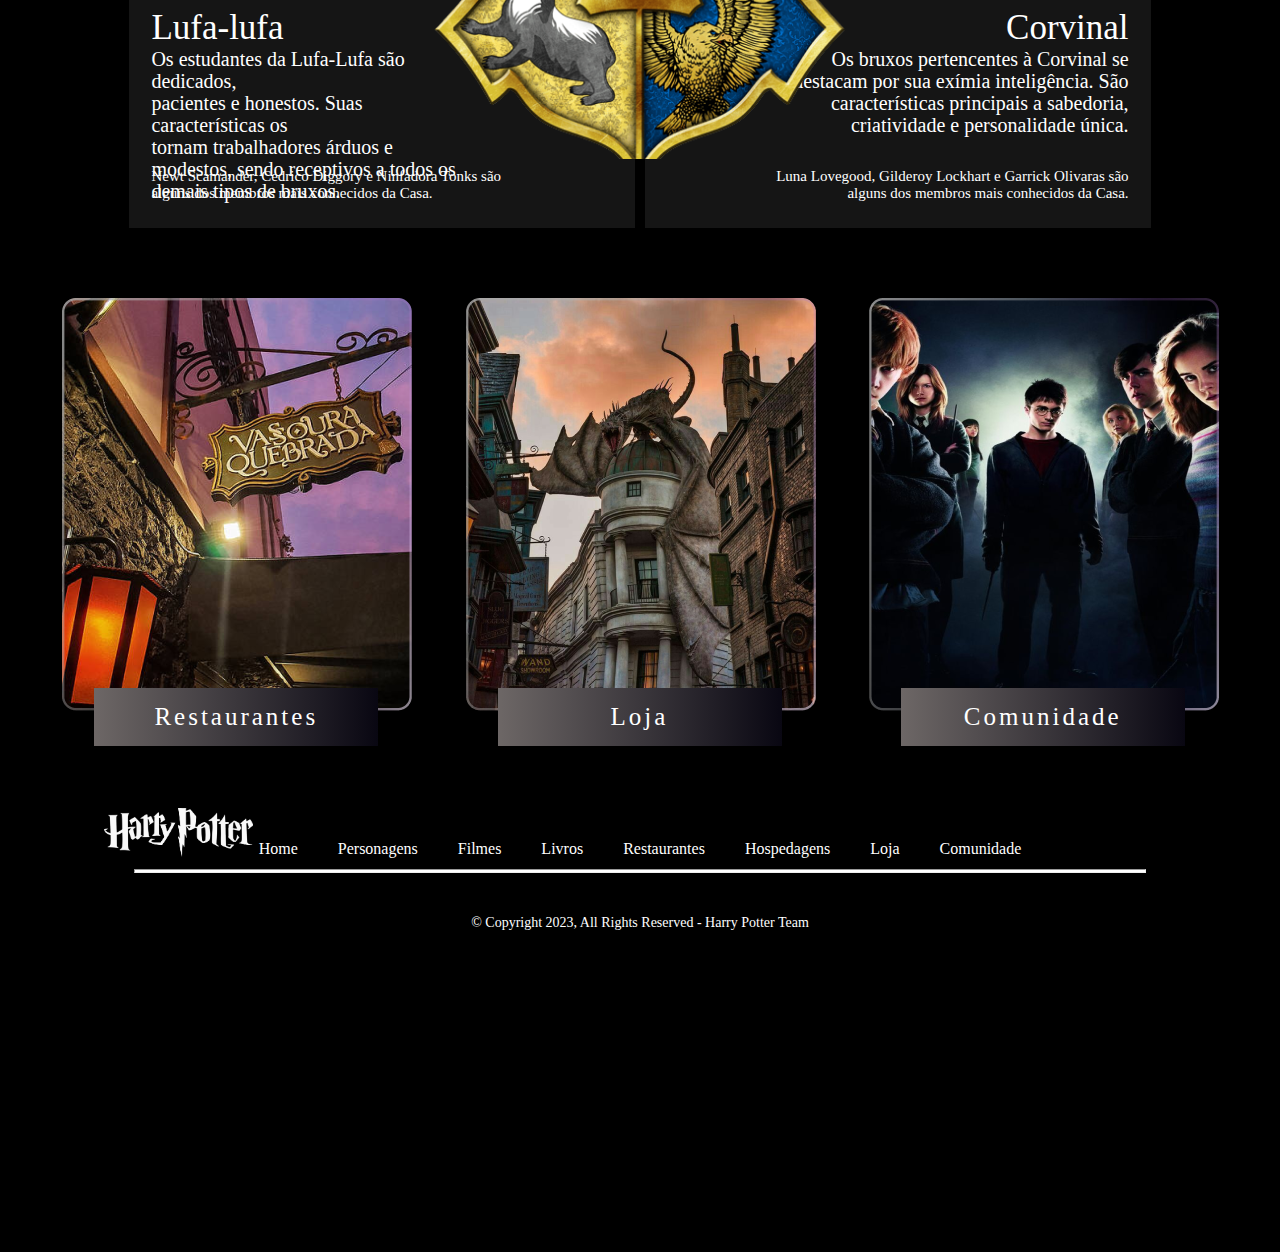
==== commit 3b48b26e: "ajustes css home" ====
--- a/index.html
+++ b/index.html
@@ -119,9 +119,9 @@
       <h3 class="grifinoria__title">Grifinória</h3>
       <p class="grifinoria__descritivo">
         Lar dos bravos e cavalheiros. A Casa valoriza feitos de coragem e
-        superação pessoal que costumam ser <br>realizados por altruísmo.
-        Seus estudantes tendem <br>a ser bastante aventureiros, mas se
-        destacam, <br>sobretudo, pela lealdade.
+        superação pessoal que costumam ser realizados por altruísmo. <br>
+        Os estudantes tendem a ser aventureiros,<br> mas se
+        destacam, sobretudo, pela lealdade.
       </p>
       <p class="grifinoria__membros">
         Alvo Dumbledore, Harry Potter e Minerva McGonagall são<br />alguns dos
@@ -134,7 +134,7 @@
       <p class="sonserina__descritivo">
         A casa Sonserina têm como características, a ambição e a grandeza, por
         isso estão sempre se dedicando a alcançar e expandir metas e se
-        empenhando <br />com inteligência em diversas áreas da magia.
+        empenhando com inteligência em diversas áreas da magia.
       </p>
       <p class="sonserina__membros">
         Merlin, Tom Riddle, Draco Malfoy e Dolores Umbridge são<br />alguns
--- a/assets/css/styleHome.css
+++ b/assets/css/styleHome.css
@@ -278,12 +278,13 @@
 
 .casasHogwarts {
   display: flex;
+  justify-content: space-around;
   color: white;
   font-family: Wizard World;
   font-size: 35px;
   font-weight: 400;
   line-height: 43px;
-  padding: 30px 0px 20px 40%;
+  padding: 30px 0px 20px 0px;
 }
 
 /* box com display flex */
@@ -296,7 +297,7 @@
 }
 
 .boxCasas>div {
-  width: 594px;
+  width: 40%;
   height: 275px;
 }
 
@@ -308,9 +309,9 @@
 
 .boxCasas__img {
   position: relative;
-  width: 599px;
-  height: 417px;
-  top: -486px;
+  width: 590px;
+  height: 410px;
+  top: -489px;
 }
 
 .grifinoria {
@@ -336,7 +337,7 @@
 }
 
 .grifinoria__descritivo {
-  width: 478px;
+  width: 70%;
   left: 22px;
   top: 75px;
   position: absolute;
@@ -366,9 +367,9 @@
 }
 
 .sonserina__title {
-  left: 400px;
+  right:22px;
   top: 20px;
-  position: absolute;
+  position: relative;
   text-align: right;
   color: white;
   font-size: 35px;
@@ -383,8 +384,8 @@
 }
 
 .sonserina__descritivo {
-  width: 443px;
-  left: 130px;
+  width: 67%;
+  right: 22px;
   top: 75px;
   position: absolute;
   text-align: right;
@@ -398,7 +399,7 @@
 
 .sonserina__membros {
   width: 478px;
-  left: 95px;
+  right: 22px;
   top: 200px;
   position: absolute;
   text-align: right;
@@ -417,9 +418,9 @@
 }
 
 .corvinal__title {
-  left: 400px;
+  right: 22px;
   top: 20px;
-  position: absolute;
+  position: relative;
   text-align: right;
   color: white;
   font-size: 35px;
@@ -434,8 +435,8 @@
 }
 
 .corvinal__descritivo {
-  width: 379px;
-  left: 190px;
+  width: 69%;
+  right: 22px;
   top: 75px;
   position: absolute;
   text-align: right;
@@ -451,7 +452,7 @@
 
 .corvinal__membros {
   width: 478px;
-  left: 90px;
+  right: 22px;
   top: 200px;
   text-align: right;
   color: white;
@@ -485,7 +486,7 @@
 }
 
 .lufalufa__descritivo {
-  width: 462px;
+  width: 63%;
   left: 22px;
   top: 75px;
   position: absolute;
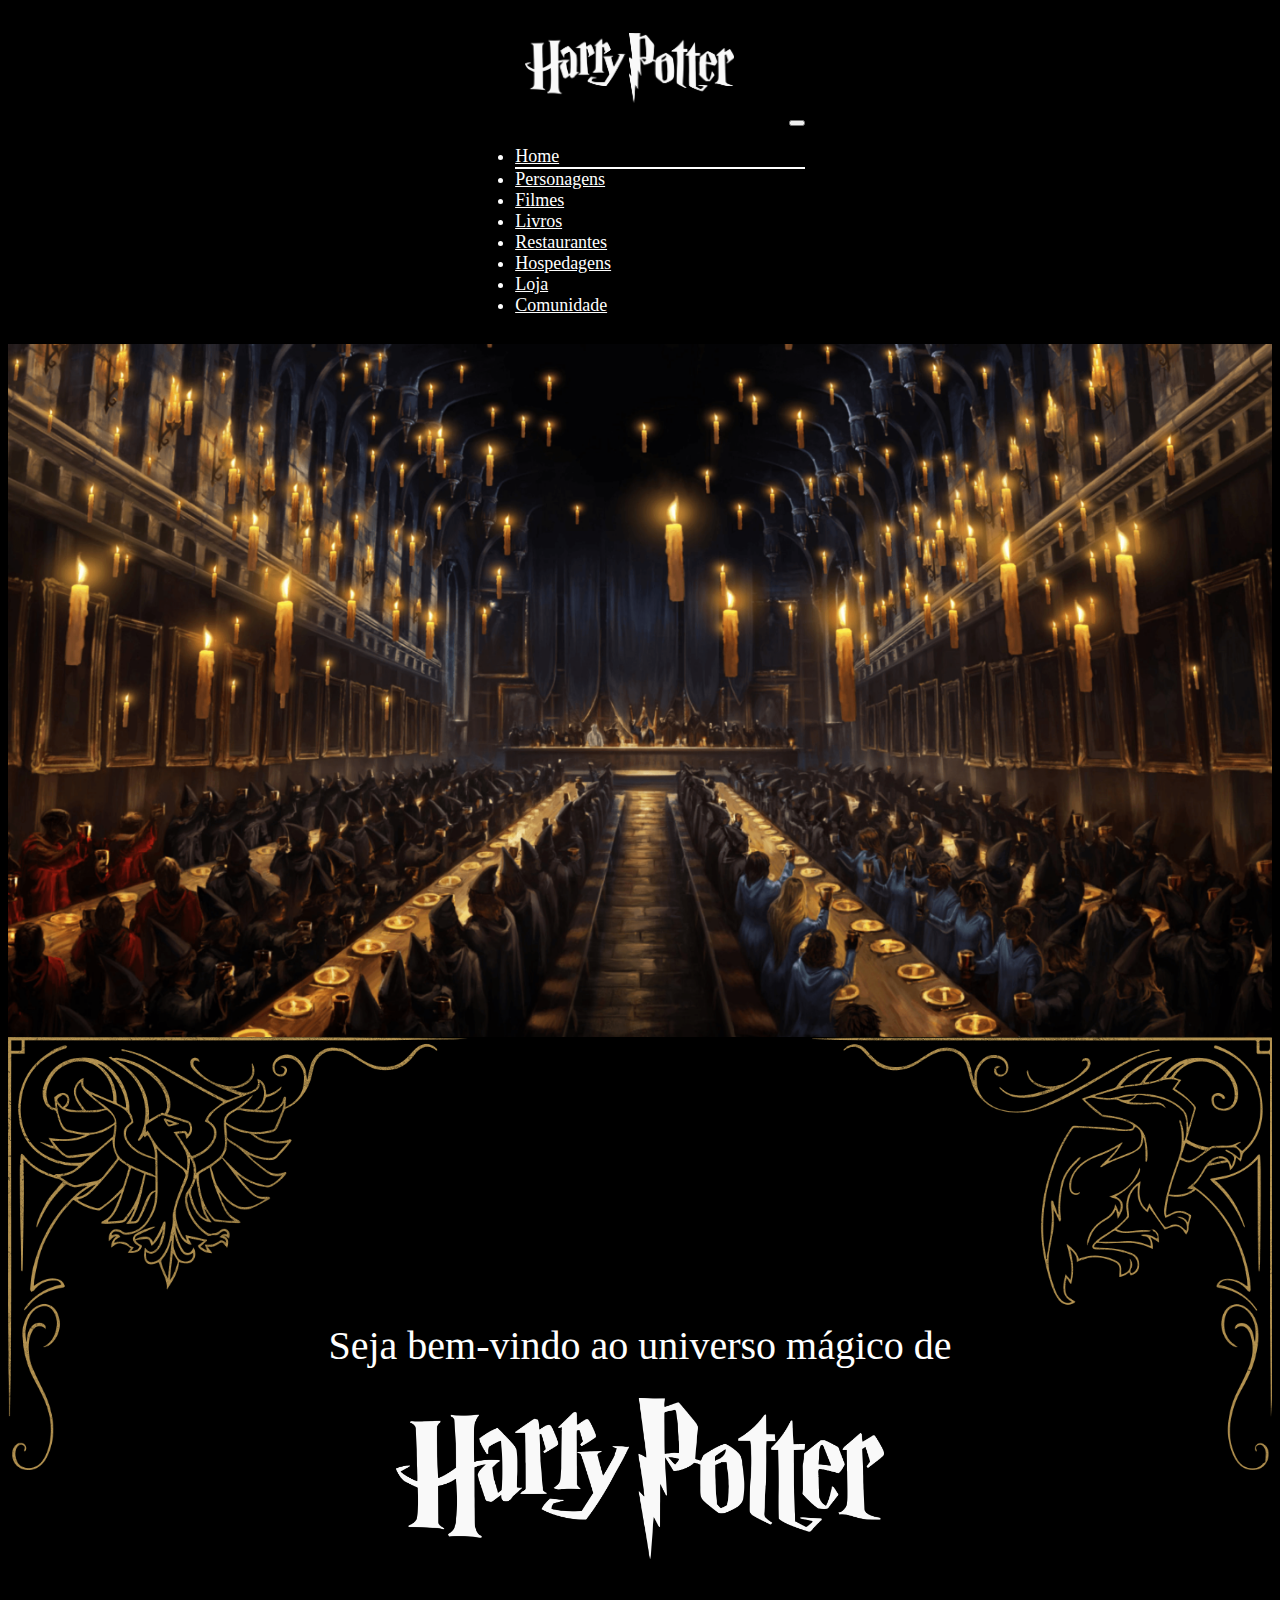
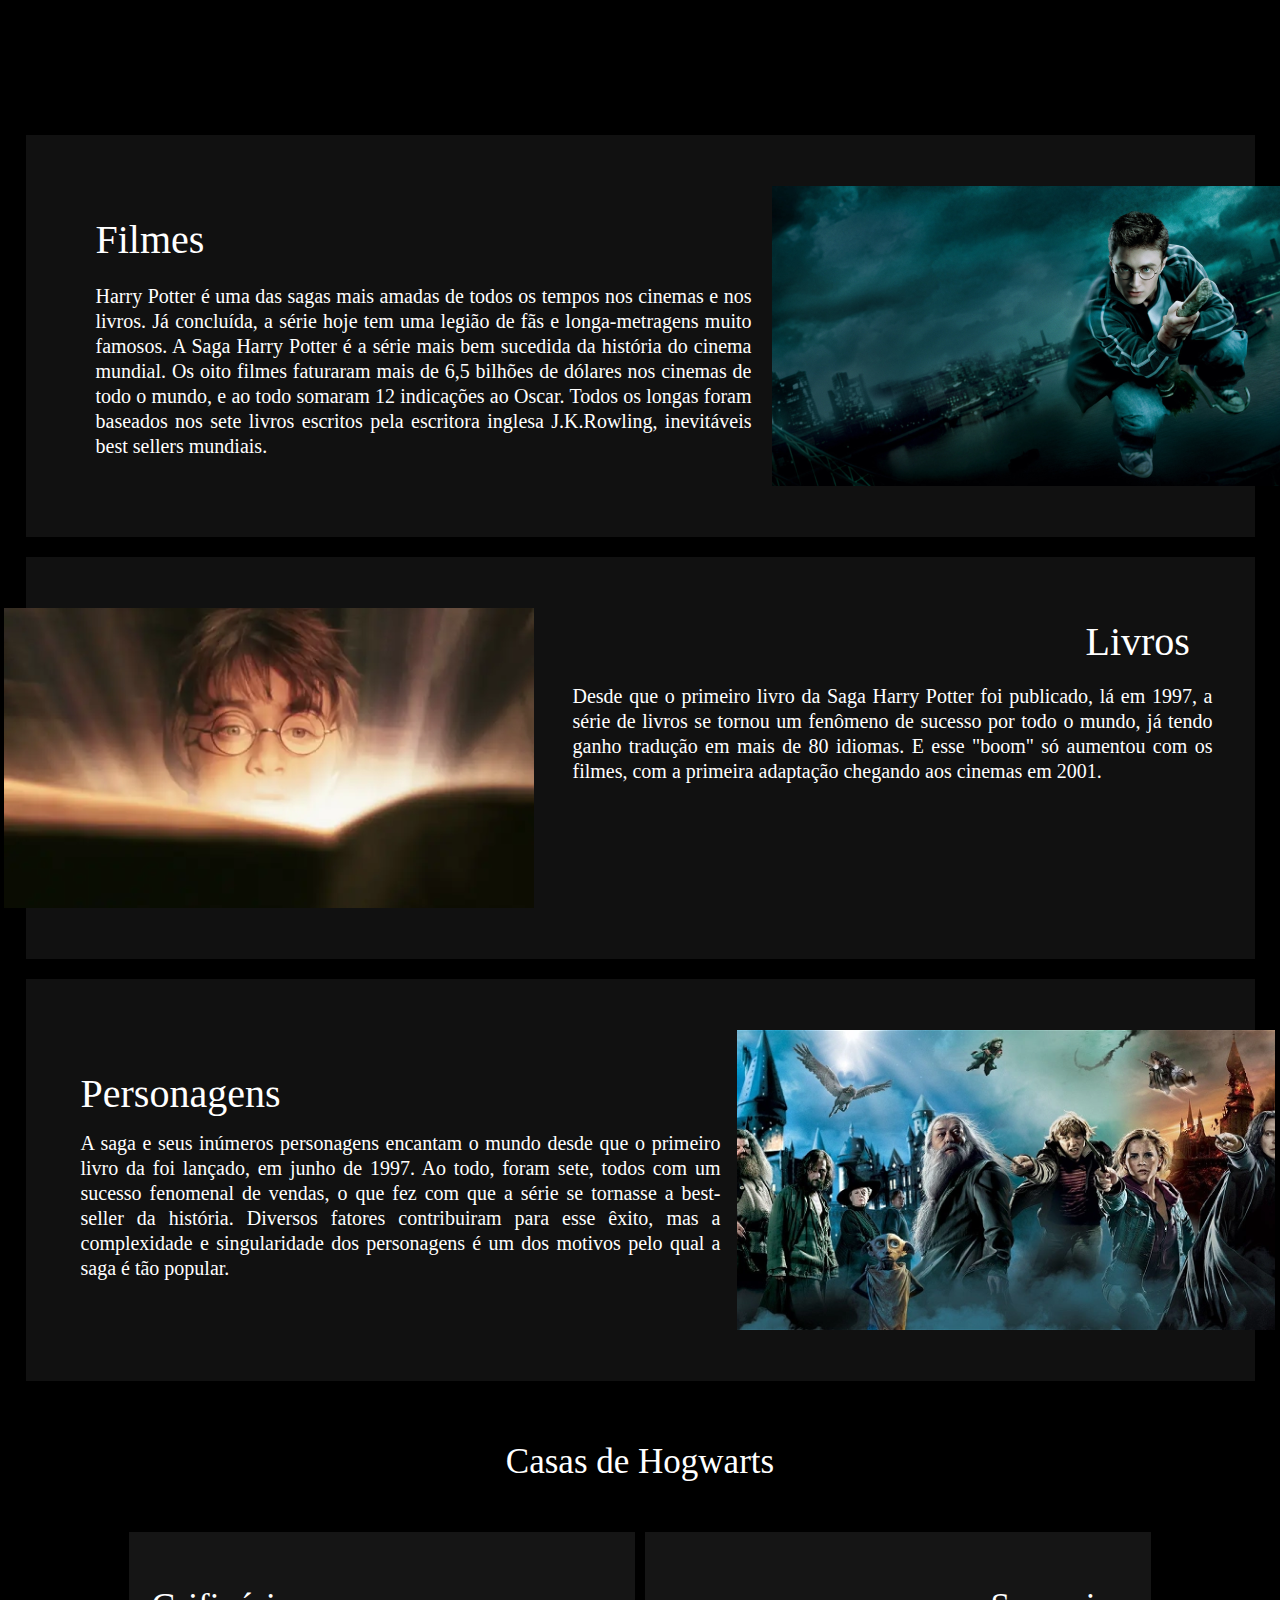
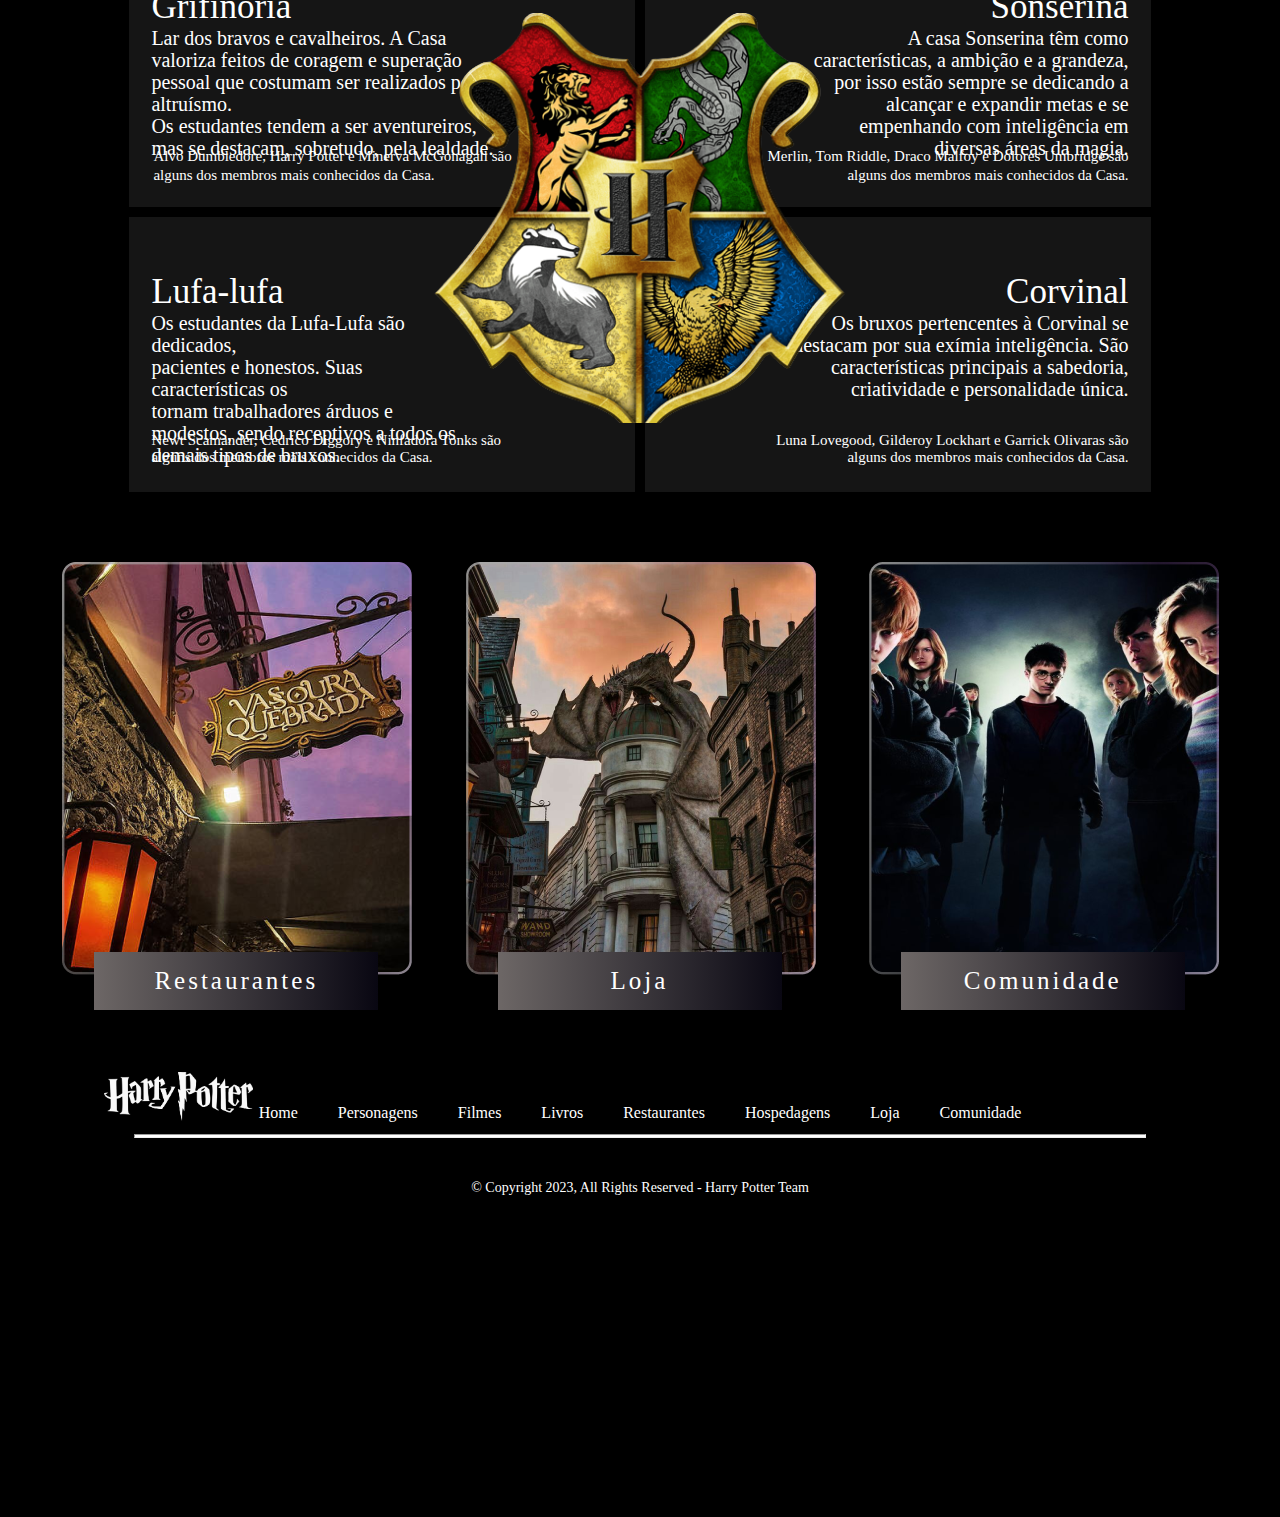
==== commit 64b0e23c: "ajustes home" ====
--- a/index.html
+++ b/index.html
@@ -69,10 +69,11 @@
       src="assets/img/corner-left.png" alt="detalhes de arabesco esquerdo" />
     <img class="containerPrincipal__arabescoDireito"
       src="assets/img/corner-right.png" alt="detalhes de arabesco direito" />
-    <h1 class="containerPrincipal__h1">Seja bem-vindo ao universo mágico de</h1>
-    <img class="containerPrincipal__logoCentral"
-      src="assets/img/harry-potter-logo-2.png" />
-    <!-- logo do seja bem vindo -->
+  </div>
+  <div class="logoCentral">
+    <h1 class="logoCentral__h1">Seja bem-vindo ao universo mágico de</h1>
+    <img class="logoCentral__img"
+      src="assets/img/harry-potter-logo-2.png" /><!-- logo do seja bem vindo -->
   </div>
 
   <!-- categorias -->
--- a/assets/css/styleHome.css
+++ b/assets/css/styleHome.css
@@ -1,22 +1,21 @@
-@import url('https://fonts.googleapis.com/css2?family=Inter:wght@200;300;400;500&display=swap');
+@import url("https://fonts.googleapis.com/css2?family=Inter:wght@200;300;400;500&display=swap");
 
 .body {
   background-color: black;
-
 }
 
 /* Sessão do MENU */
 
-.navbar-brand{
+.navbar-brand {
   height: 70px;
   padding: 20px 50px;
 }
 
-.navbar-nav{
+.navbar-nav {
   gap: 30px;
 }
 
-.navbar-expand-lg .navbar-nav .nav-link{
+.navbar-expand-lg .navbar-nav .nav-link {
   padding: 0px !important;
 }
 
@@ -35,9 +34,9 @@
   justify-content: center;
 }
 
-.menu{
-  display: flex;
-  justify-content:space-evenly;
+.menu {
+  display: flex;
+  justify-content: space-evenly;
   font-size: 18px;
   padding: 5px;
   list-style: none;
@@ -50,7 +49,6 @@
   flex-wrap: wrap;
   background-color: black;
   justify-content: space-between;
-
 }
 
 .containerPrincipal__bannerPrincipal {
@@ -72,10 +70,16 @@
   position: relative;
 }
 
-.containerPrincipal__h1 {
-  left: 330px;
-  top: 990px;
-  position: absolute;
+.logoCentral {
+  display: flex;
+  flex-direction: column;
+  align-items: center;
+  flex-wrap: wrap;
+  top: -176px;
+  position: relative;
+}
+
+.logoCentral__h1 {
   color: white;
   font-size: 40px;
   font-family: Wizard World;
@@ -83,19 +87,16 @@
   line-height: 50px;
 }
 
-.containerPrincipal__logoCentral {
+.logoCentral__img {
   width: 488px;
   height: 161px;
-  left: 476px;
-  top: 1060px;
-  position: absolute;
   animation-duration: 5s;
   animation-name: aparecer;
   animation-iteration-count: infinite;
   transition: all 3s;
 }
 
-.containerPrincipal__logoCentral:hover {
+.logoCentral__img:hover {
   height: 180px;
   width: 600px;
   justify-content: center;
@@ -130,7 +131,6 @@
 
 .categorias a:hover {
   color: #917a50;
-
 }
 
 /* Filmes */
@@ -296,12 +296,12 @@
   gap: 10px;
 }
 
-.boxCasas>div {
+.boxCasas > div {
   width: 40%;
   height: 275px;
 }
 
-.boxCasas-imgbox{
+.boxCasas-imgbox {
   display: flex;
   width: 100%;
   justify-content: center;
@@ -367,7 +367,7 @@
 }
 
 .sonserina__title {
-  right:22px;
+  right: 22px;
   top: 20px;
   position: relative;
   text-align: right;
@@ -447,7 +447,6 @@
   line-height: 25px;
   word-wrap: break-word;
   line-height: 22px;
-
 }
 
 .corvinal__membros {
@@ -496,7 +495,6 @@
   font-weight: 400;
   word-wrap: break-word;
   line-height: 22px;
-
 }
 
 .lufalufa__membros {
@@ -534,7 +532,7 @@
 }
 */
 
-.subCategorias{
+.subCategorias {
   display: flex;
   justify-content: space-evenly;
   /*width: 600px;*/
@@ -548,9 +546,9 @@
   position: relative;
 }
 
-.subCategorias a{
-    text-decoration: none;
-    color: white;
+.subCategorias a {
+  text-decoration: none;
+  color: white;
 }
 
 .subCategorias__comunidade {
@@ -641,7 +639,6 @@
   position: absolute;
 }
 
-
 .navBarFooter__nav {
   font-size: 16px;
   font-family: DM Sans;
--- a/assets/css/responsividadeHome.css
+++ b/assets/css/responsividadeHome.css
@@ -8,40 +8,6 @@
 }
 
 @media screen and (max-width: 768px) {
-  /*.nav-bar {
-    padding: 1.5rem 4rem;
-  }
-
-  .nav-item {
-    display: none;
-  }
-
-  .mobile-menu-icon {
-    display: block;
-  }
-
-  .mobile-menu-icon button {
-    background-color: transparent;
-    border: none;
-    cursor: pointer;
-  }
-
-  .mobile-menu ul {
-    display: flex;
-    flex-direction: column;
-    text-align: center;
-    padding-bottom: 1rem;
-  }
-
-  .mobile-menu .nav-item {
-    display: block;
-    padding-top: 1.2rem;
-  }
-
-  .open {
-    display: block;
-  }*/
-
   .navbar-logo {
     height: 100px;
   }
@@ -58,22 +24,20 @@
     position: relative;
   }
 
-  .containerPrincipal__h1 {
-    left: 15%;
-    top: 400px;
-    position: absolute;
+  .logoCentral {
+    top: -50px;
+  }
+
+  .logoCentral__h1 {
     color: white;
     font-size: 15px;
     font-family: Wizard World;
     line-height: 50px;
   }
 
-  .containerPrincipal__logoCentral {
+  .logoCentral__img {
     width: 200px;
     height: 90px;
-    left: 25%;
-    top: 450px;
-    position: absolute;
   }
 
   .categorias {
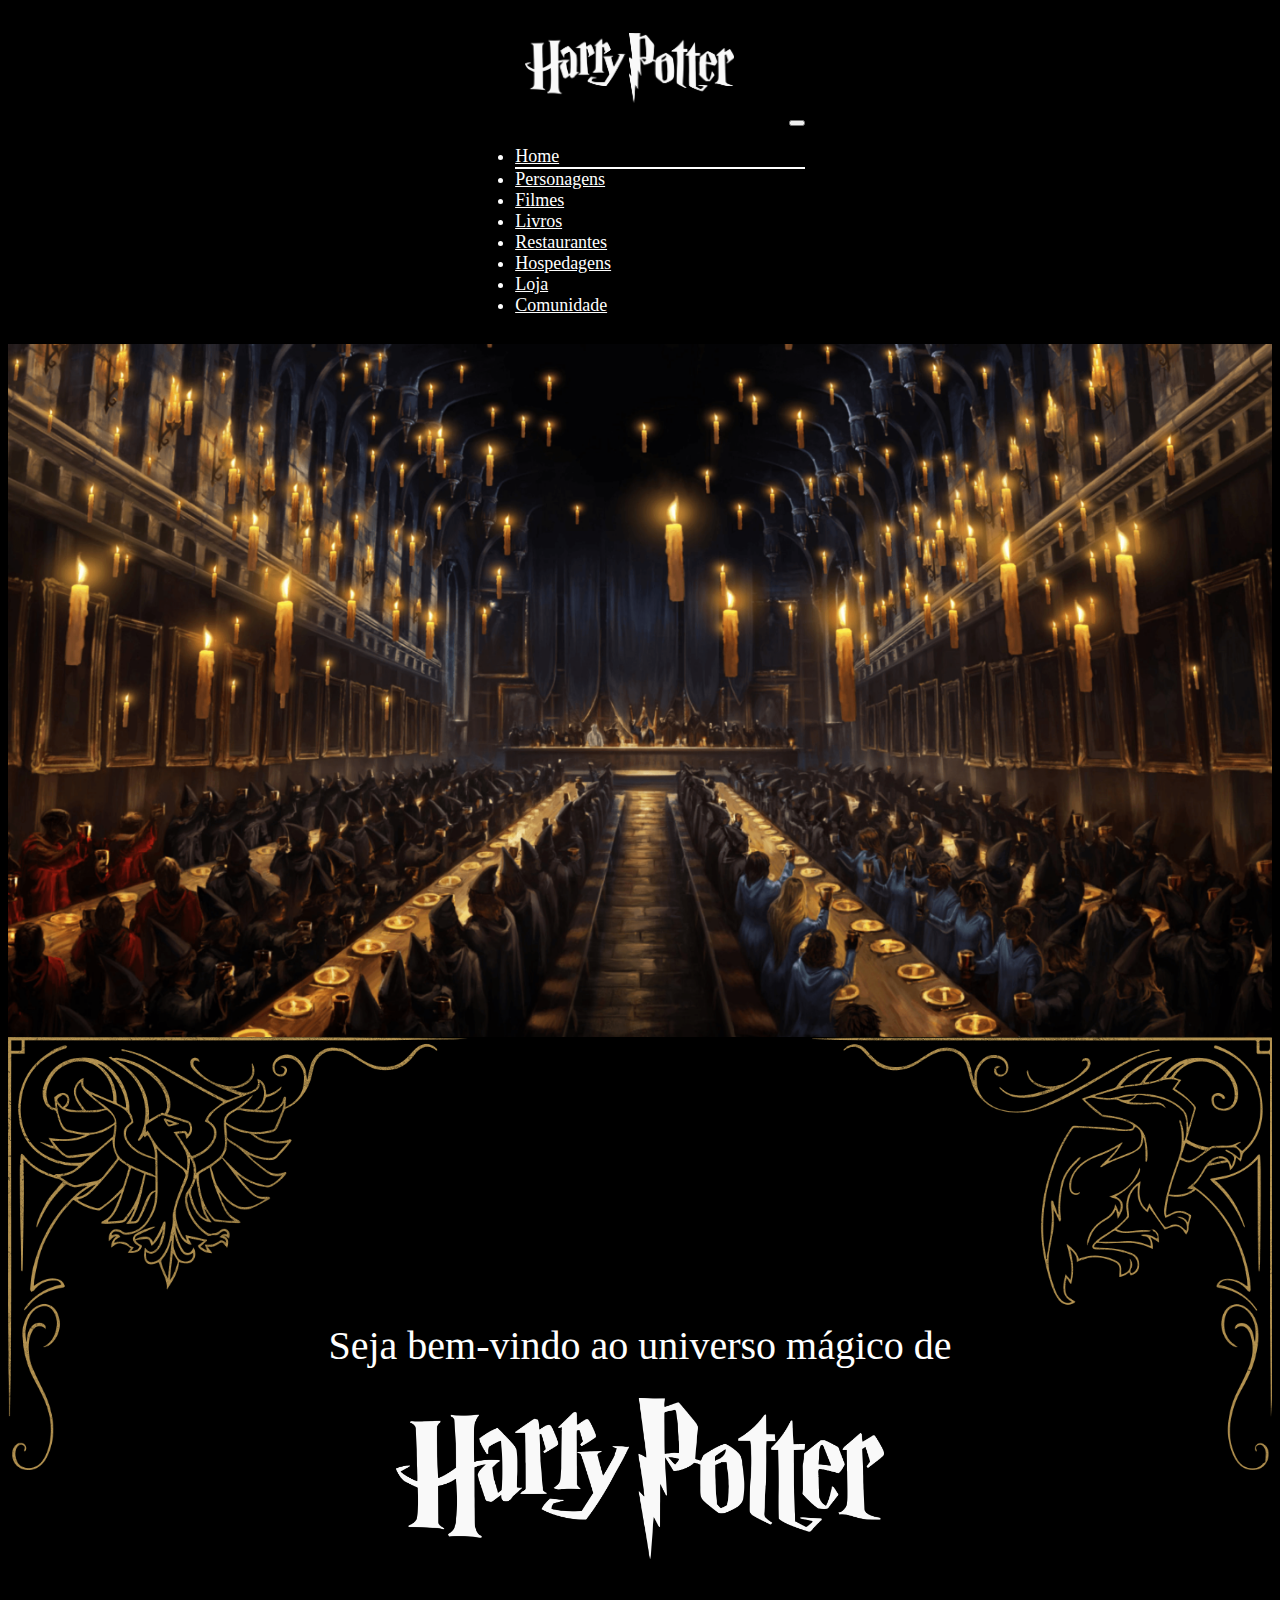
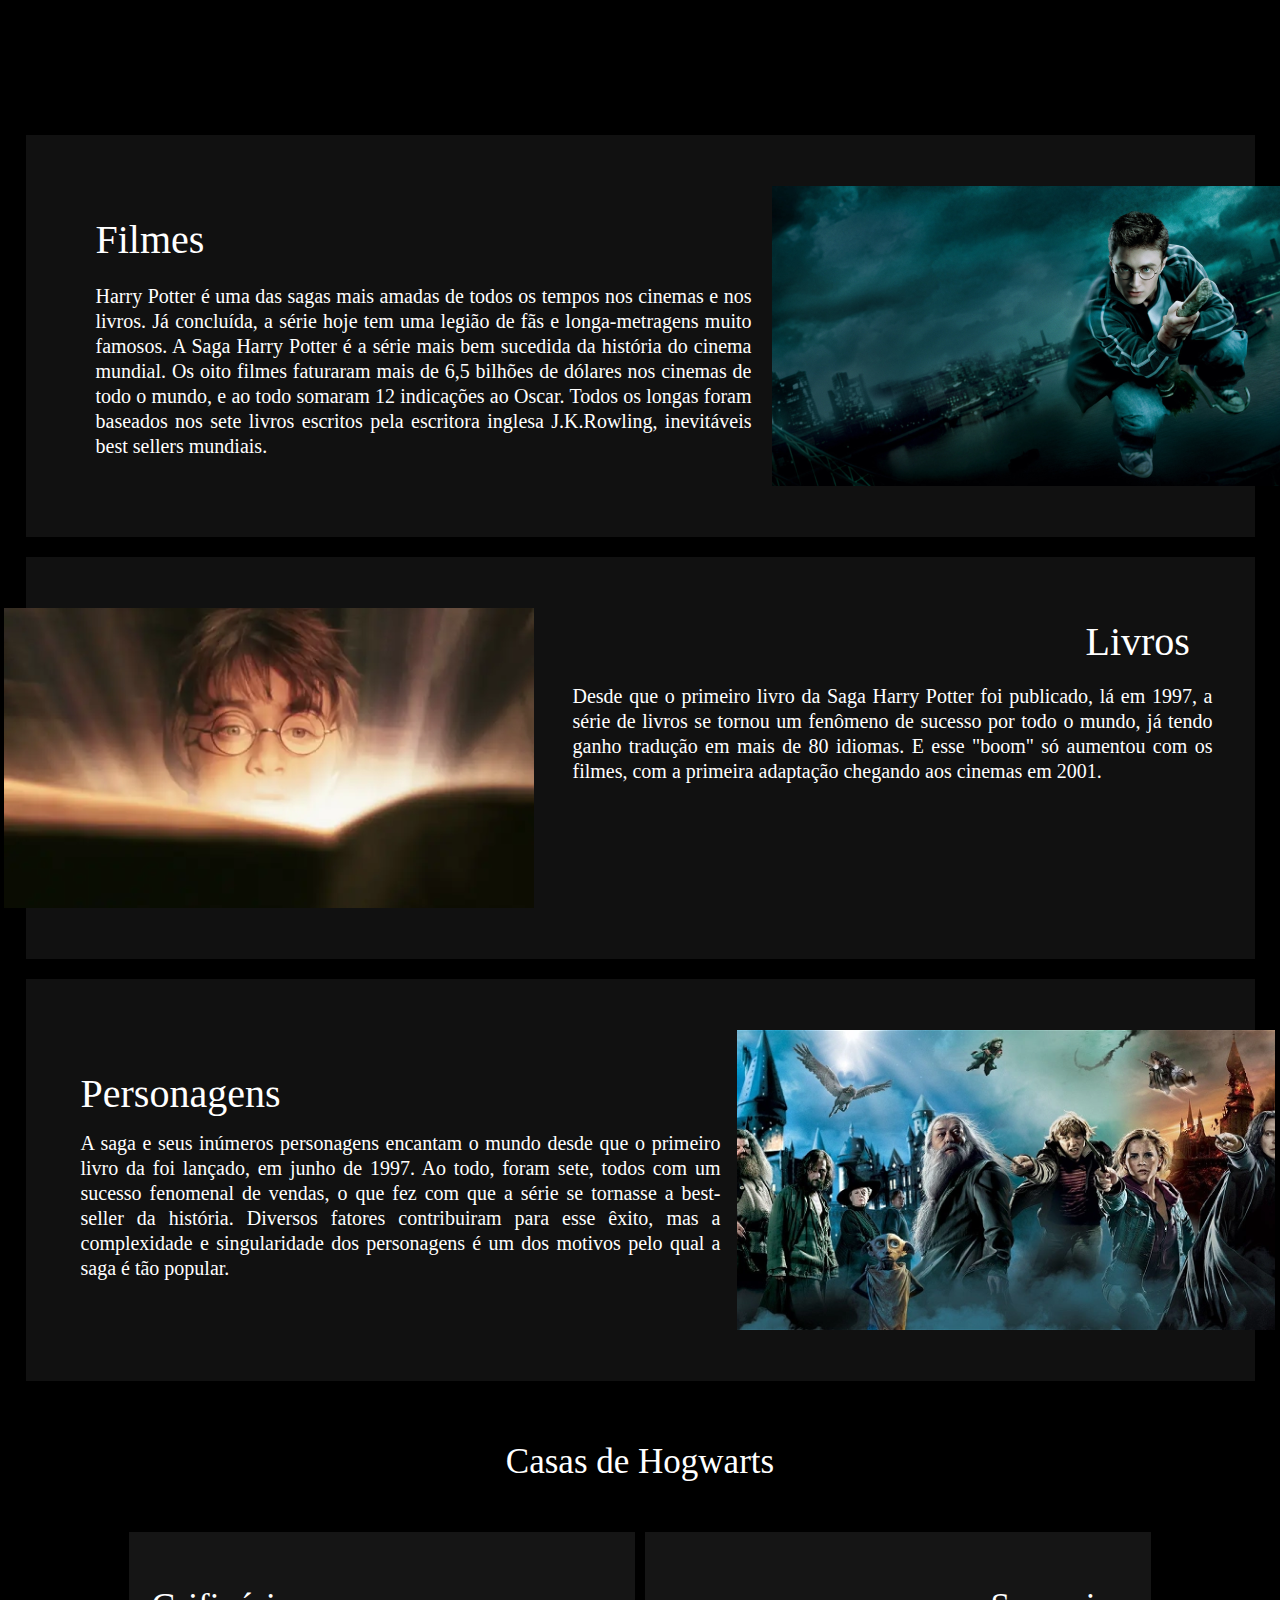
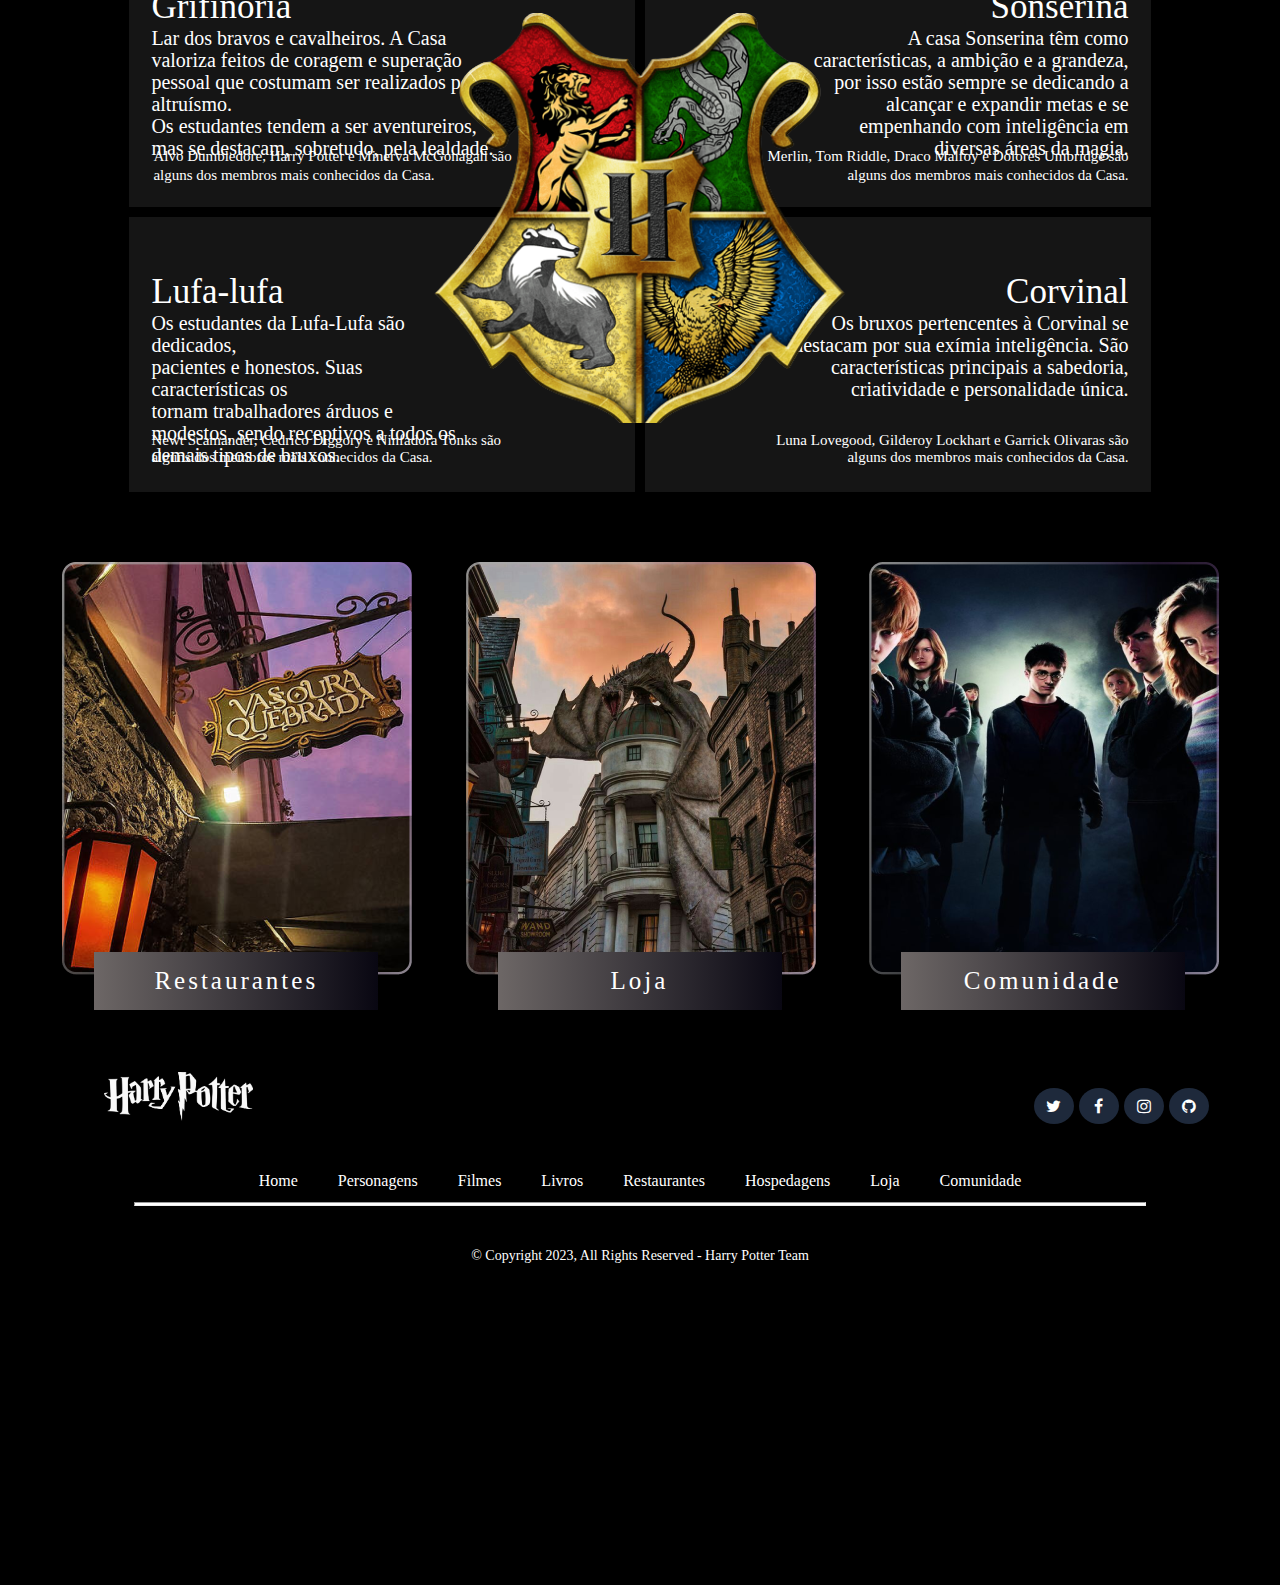
==== commit c6c8e8c8: "menu social footer" ====
--- a/index.html
+++ b/index.html
@@ -7,6 +7,7 @@
   <meta name="viewport" content="width=device-width, initial-scale=1.0">
   <link rel="stylesheet" href="./assets/css/styleHome.css">
   <link rel="stylesheet" href="./assets/css/responsividadeHome.css">
+  <link rel="stylesheet" href="https://cdnjs.cloudflare.com/ajax/libs/font-awesome/4.7.0/css/font-awesome.min.css">
 
   <link href="https://cdn.jsdelivr.net/npm/bootstrap@5.3.0/dist/css/bootstrap.min.css" rel="stylesheet"
     integrity="sha384-9ndCyUaIbzAi2FUVXJi0CjmCapSmO7SnpJef0486qhLnuZ2cdeRhO02iuK6FUUVM" crossorigin="anonymous">
@@ -190,6 +191,14 @@
   <!-- Rodapé -->
   <footer class="navBarFooter">
     <img class="navBarFooter__logo" src="assets/img/logo_harry.png" />
+    <div class="social-container">
+      <ul class="social-icons">
+          <li><a href="https://twitter.com/HarryPotteerBR" target="_blank"><i class="fa fa-twitter"></i></a></li>
+          <li><a href="https://www.facebook.com/harrypotter/" target="_blank"><i class="fa fa-facebook"></i></a></li>
+          <li><a href="https://www.instagram.com/harrypotterfilm/" target="_blank"><i class="fa fa-instagram"></i></a></li>
+          <li><a href="https://github.com/brunolimal/harry_potter" target="_blank"><i class="fa fa-github"></i></a></li>
+      </ul> 
+    </div>
     <div class="navBarFooter__nav">
       <li><a href="index.html">Home</a></li>
       <li><a href="personagens.html">Personagens</a></li>
--- a/assets/css/styleHome.css
+++ b/assets/css/styleHome.css
@@ -685,3 +685,43 @@
   font-family: DM Sans;
   padding-top: 10px;
 }
+
+/* -- Menu Social --*/
+
+.social-container{
+  display: flex;
+  justify-content: flex-end;
+}
+
+.social-icons {
+  display: flex;
+  list-style: none;
+  gap: 5px;
+  justify-content: flex-end;
+  padding-right: 5%;
+}
+
+*, ::after, ::before {
+  box-sizing: content-box !important;
+}
+
+.fa {
+  padding: 10px;
+  font-size: 20px;
+  width: 20px;
+  text-align: center;
+  text-decoration: none;
+  border-radius: 50%;
+}
+
+.fa:hover {
+  opacity: 0.7;
+}
+
+.fa-facebook,
+.fa-twitter,
+.fa-github,
+.fa-instagram {
+  background: #1E293B;
+  color: white;
+}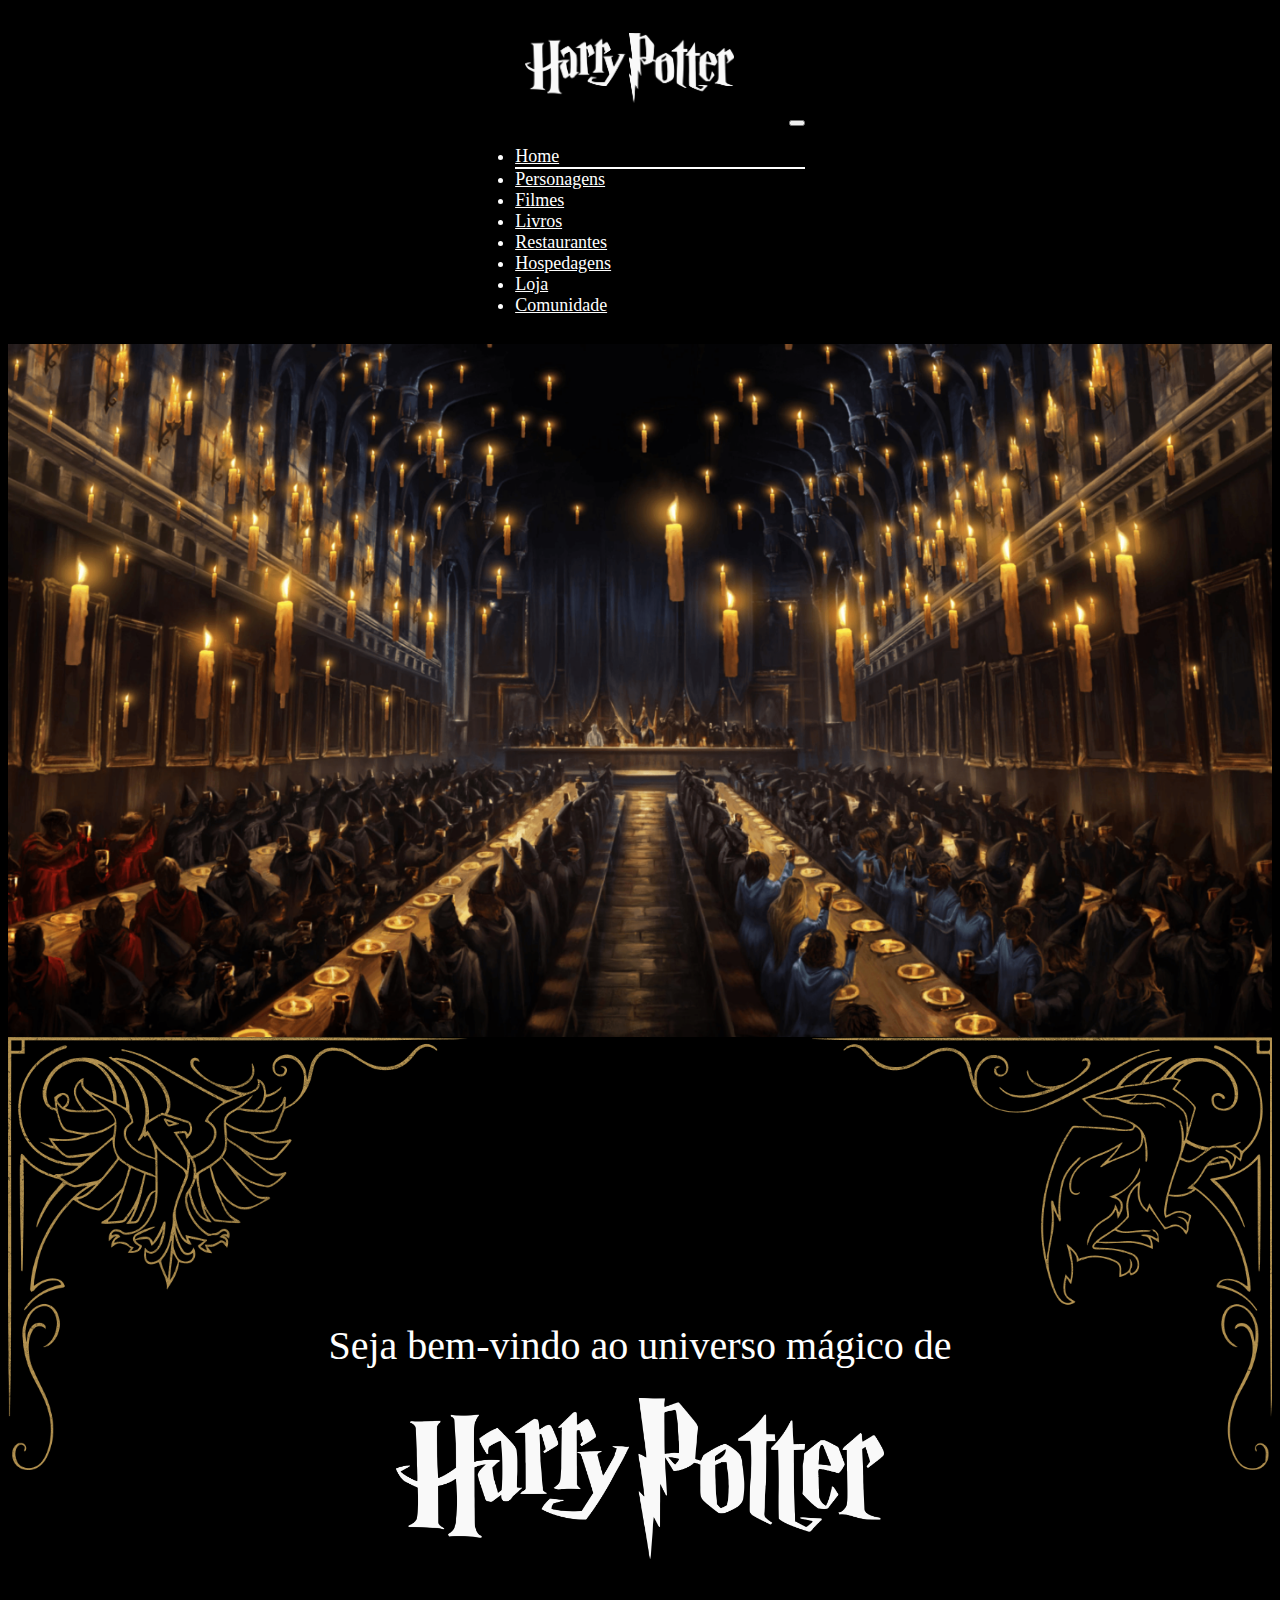
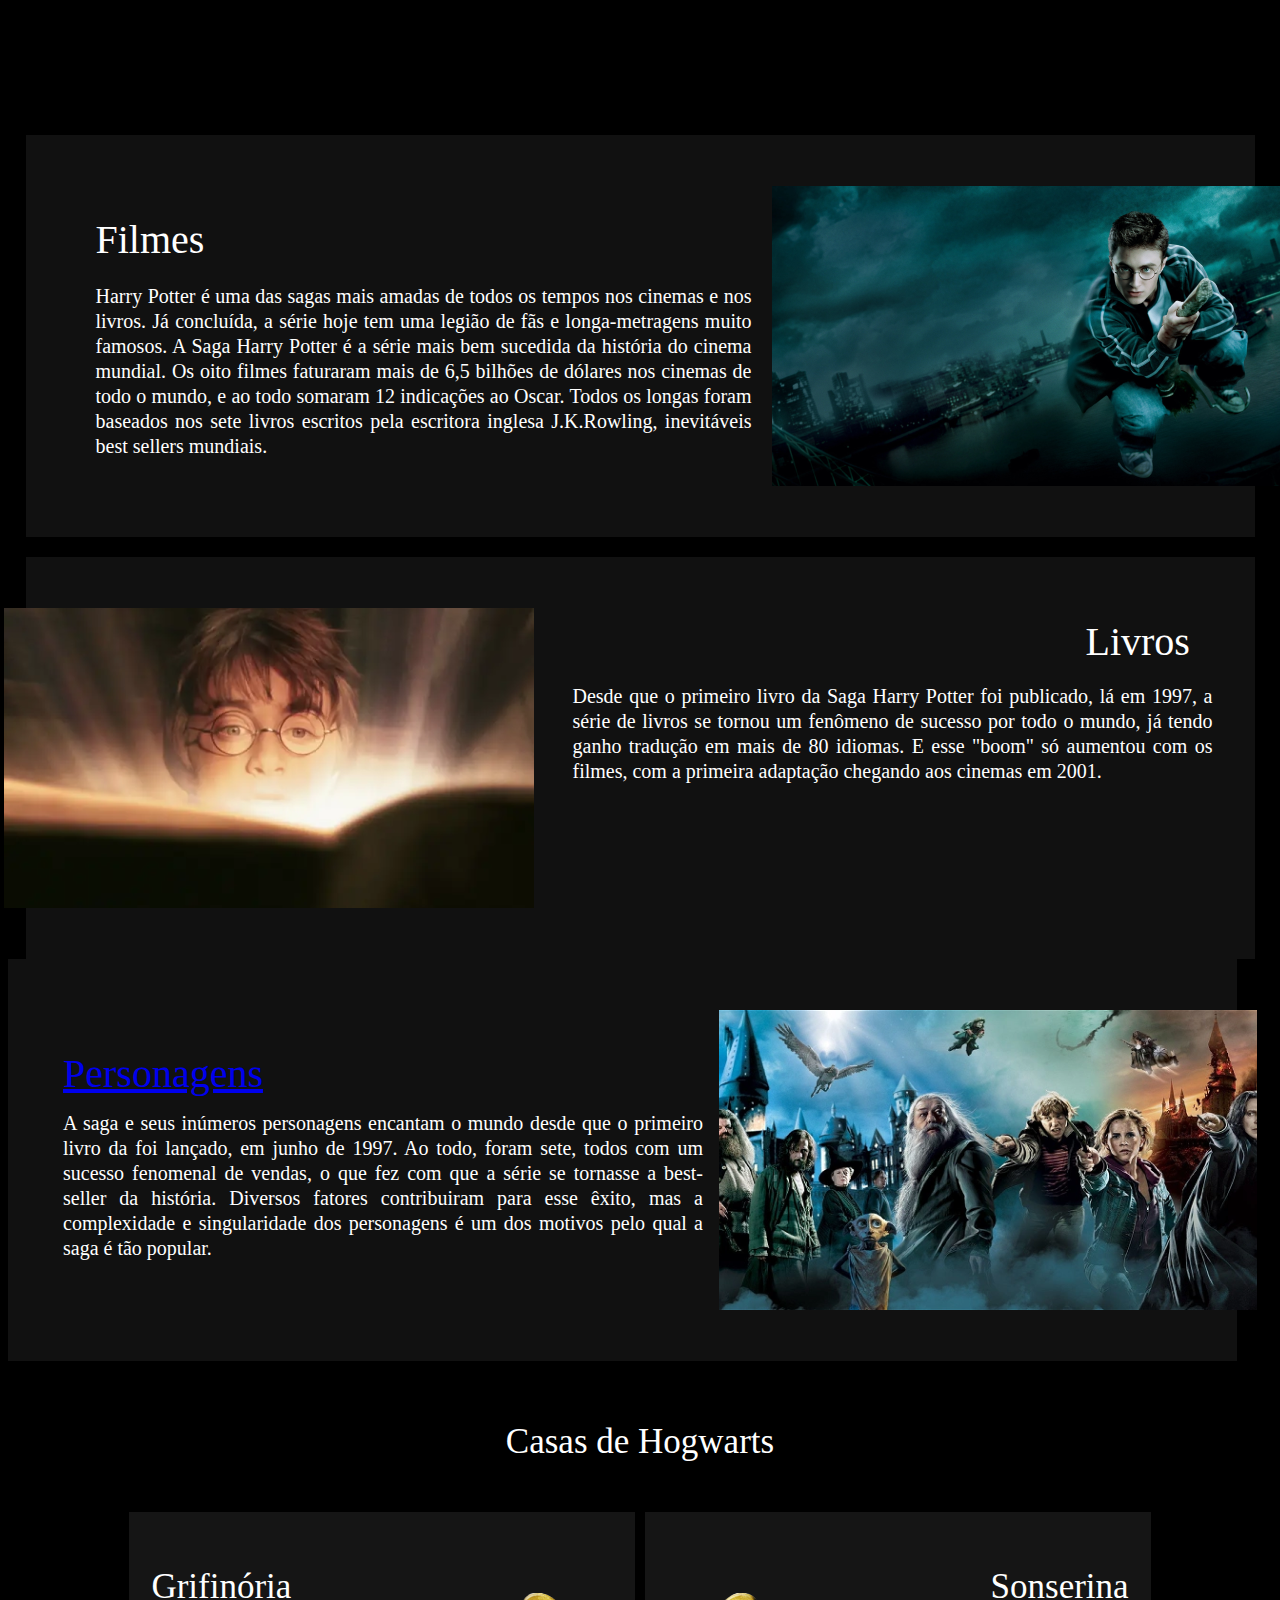
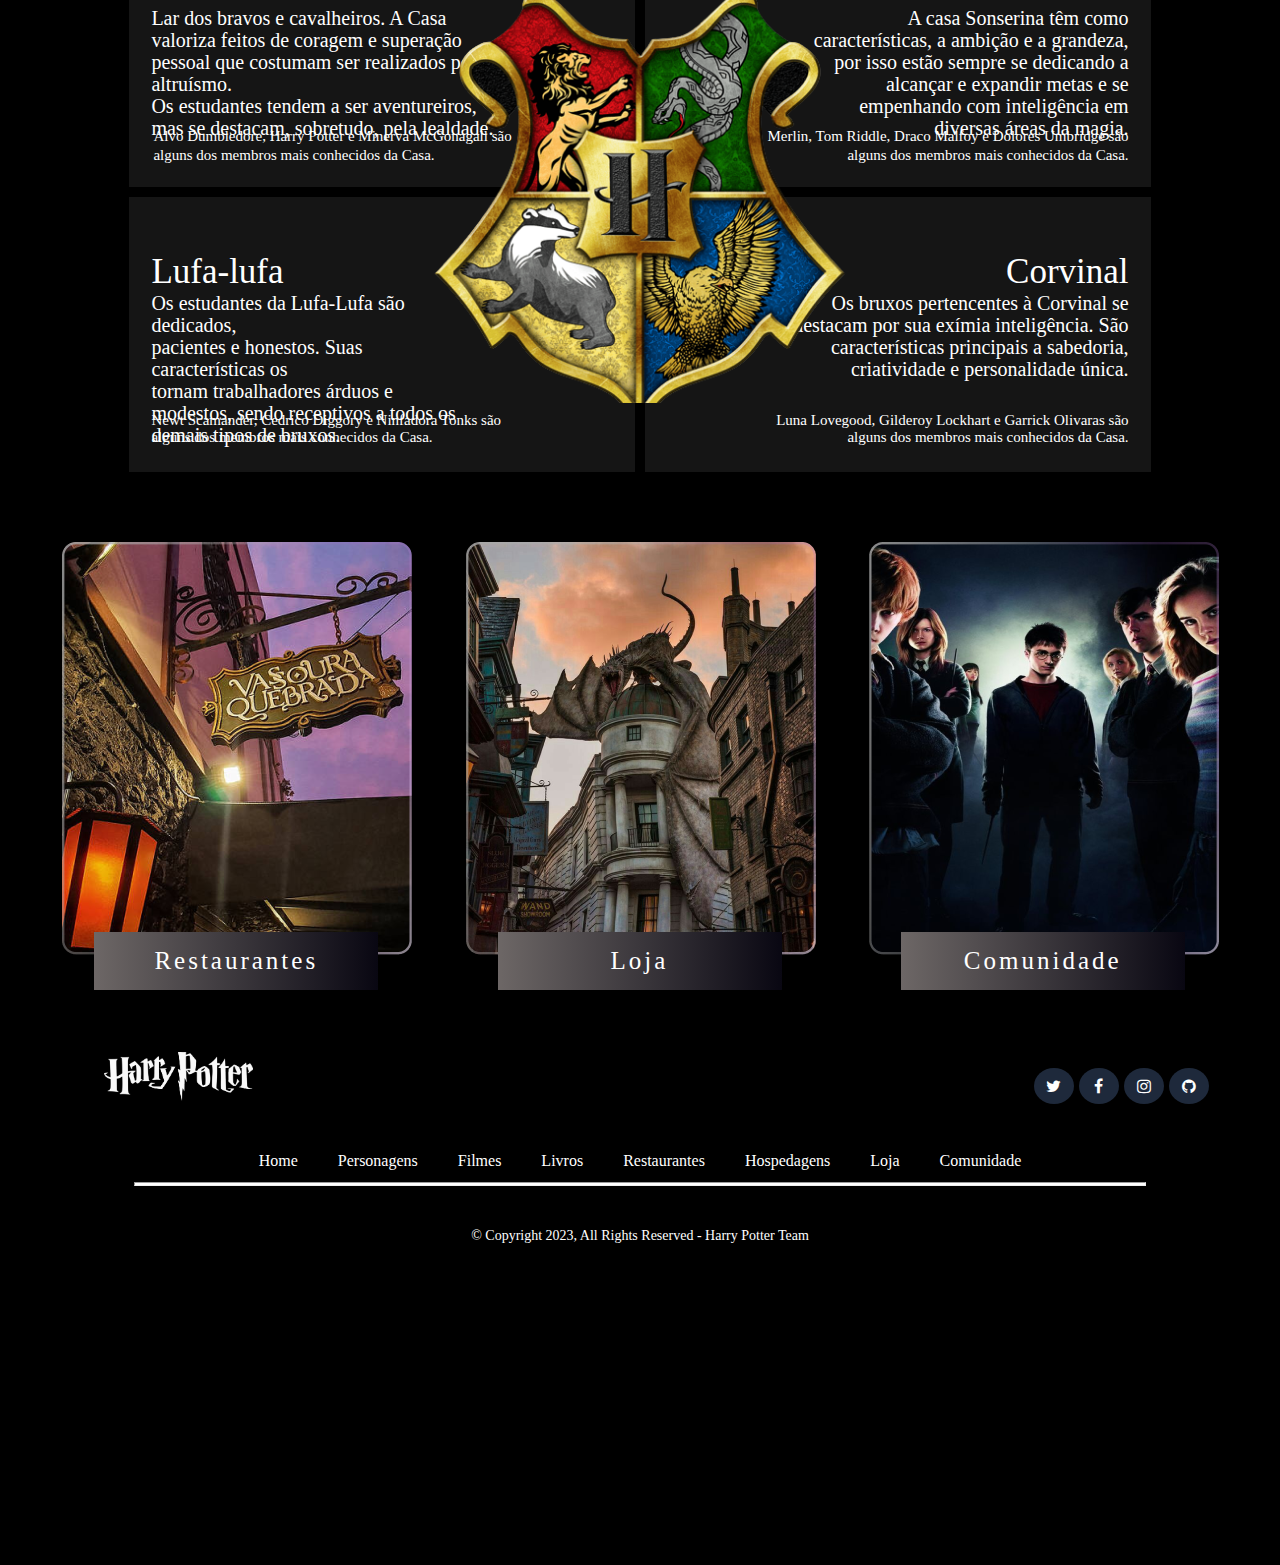
==== commit 24e0b262: "ajuste pag hospedagens" ====
--- a/index.html
+++ b/index.html
@@ -22,39 +22,41 @@
   <title>Harry Potter - Projeto Final</title>
 </head>
 
+<body class="body"></body>
 <header>
   <!-- Menu Header com Bootstrap -->
   <div class="menu">
     <nav class="navbar navbar-expand-lg navbar navbar-dark">
       <img class="navbar-brand" src="assets/img/logo_harry.png" alt="Logo Harry Potter">
-      <button class="navbar-toggler" type="button" data-bs-toggle="collapse" data-bs-target="#navbarNav" aria-controls="navbarNav" aria-expanded="false" aria-label="Toggle navigation">
+      <button class="navbar-toggler" type="button" data-bs-toggle="collapse" data-bs-target="#navbarNav"
+        aria-controls="navbarNav" aria-expanded="false" aria-label="Toggle navigation">
         <span class="navbar-toggler-icon"></span>
       </button>
       <div class="collapse navbar-collapse" id="navbarNav">
         <ul class="navbar-nav">
           <li class="nav-item">
-            <a class="nav-link" href="index.html">Home</a>
-          </li>
-          <li class="nav-item">
-            <a class="nav-link" href="personagens.html">Personagens</a>
-          </li>
-          <li class="nav-item">
-            <a class="nav-link" href="filmes.html">Filmes</a>
-          </li>
-          <li class="nav-item">
-            <a class="nav-link" href="livros.html">Livros</a>
-          </li>
-          <li class="nav-item">
-            <a class="nav-link" href="restaurante.html">Restaurantes</a>
-          </li>
-          <li class="nav-item">
-            <a class="nav-link" href="hospedagens.html">Hospedagens</a>
-          </li>
-          <li class="nav-item">
-            <a class="nav-link" href="loja.html">Loja</a>
-          </li>
-          <li class="nav-item">
-            <a class="nav-link" href="Comunidade.html">Comunidade</a>
+            <a class="nav-link custom-nav-link" href="index.html">Home</a>
+          </li>
+          <li class="nav-item">
+            <a class="nav-link custom-nav-link" href="personagens.html">Personagens</a>
+          </li>
+          <li class="nav-item">
+            <a class="nav-link custom-nav-link" href="filmes.html">Filmes</a>
+          </li>
+          <li class="nav-item">
+            <a class="nav-link custom-nav-link" href="livros.html">Livros</a>
+          </li>
+          <li class="nav-item">
+            <a class="nav-link custom-nav-link" href="restaurante.html">Restaurantes</a>
+          </li>
+          <li class="nav-item">
+            <a class="nav-link custom-nav-link" href="hospedagens.html">Hospedagens</a>
+          </li>
+          <li class="nav-item">
+            <a class="nav-link custom-nav-link" href="loja.html">Loja</a>
+          </li>
+          <li class="nav-item">
+            <a class="nav-link custom-nav-link" href="Comunidade.html">Comunidade</a>
           </li>
         </ul>
       </div>
@@ -62,164 +64,165 @@
   </div>
 </header>
 
-<body class="body">
-  <!-- seja bem vindo -->
-  <div class="containerPrincipal">
-    <img class="containerPrincipal__bannerPrincipal" src="assets/img/banner-Principal.png" />
-    <img class="containerPrincipal__arabescoEsquerdo"
-      src="assets/img/corner-left.png" alt="detalhes de arabesco esquerdo" />
-    <img class="containerPrincipal__arabescoDireito"
-      src="assets/img/corner-right.png" alt="detalhes de arabesco direito" />
-  </div>
-  <div class="logoCentral">
-    <h1 class="logoCentral__h1">Seja bem-vindo ao universo mágico de</h1>
-    <img class="logoCentral__img"
-      src="assets/img/harry-potter-logo-2.png" /><!-- logo do seja bem vindo -->
-  </div>
-
-  <!-- categorias -->
-  <div class="categorias">
-    <div class="categoriaFilmes">
-      <img class="categoriaFilmes__img" src="assets/img/banner-Filmes.png" />
-      <h3 class="categoriaFilmes__title"><a href="filmes.html">Filmes</a></h3>
-      <p class="categoriaFilmes__descritivo">
-        Harry Potter é uma das sagas mais amadas de todos os tempos nos cinemas e nos livros. Já concluída,
-        a série hoje tem uma legião de fãs e longa-metragens muito famosos. A Saga Harry Potter é a série mais bem
-        sucedida da
-        história do cinema mundial. Os oito filmes faturaram mais de 6,5 bilhões de dólares nos cinemas de todo o mundo,
-        e ao
-        todo somaram 12 indicações ao Oscar. Todos os longas foram baseados nos sete livros escritos pela escritora
-        inglesa J.K.Rowling, inevitáveis best sellers mundiais.
-      </p>
-    </div>
-    <div class="categoriaLivros">
-      <img class="categoriaLivros__img" src="assets/img/banner-Livros.png" />
-      <h3 class="categoriaLivros__title"><a href="livros.html">Livros</a></h3>
-      <p class="categoriaLivros__descritivo">
-        Desde que o primeiro livro da Saga Harry Potter foi publicado, lá em 1997, a série de livros se
-        tornou um fenômeno de sucesso por todo o mundo, já tendo ganho tradução em mais de 80 idiomas. E
-        esse "boom" só aumentou com os filmes, com a primeira adaptação chegando aos cinemas em 2001.
-        </dipv>
-    </div>
-    <div class="categoriaPersonagens">
-      <img class="categoriaPersonagens__img" src="assets/img/banner-Personagens.png" />
-      <h3 class="categoriaPersonagens__title"><a href="personagens.html">Personagens</a></h3>
-      <p class="categoriaPersonagens__descritivo">
-        A saga e seus inúmeros personagens encantam o mundo desde que o primeiro livro da foi lançado, em
-        junho de 1997. Ao todo, foram sete, todos com um sucesso fenomenal de vendas, o que fez com que a série se
-        tornasse a best-seller da história. Diversos fatores
-        contribuiram para esse êxito, mas a complexidade e singularidade dos personagens é um dos motivos pelo qual a
-        saga é tão popular.
-      </p>
-    </div>
-  </div>
-
-  <h2 class="casasHogwarts">Casas de Hogwarts</h2>
-
-  <div class="boxCasas"> <!--Casas de Hogwarts-->
-    <div class="grifinoria"><!-- box casa Grifnoria -->
-      <h3 class="grifinoria__title">Grifinória</h3>
-      <p class="grifinoria__descritivo">
-        Lar dos bravos e cavalheiros. A Casa valoriza feitos de coragem e
-        superação pessoal que costumam ser realizados por altruísmo. <br>
-        Os estudantes tendem a ser aventureiros,<br> mas se
-        destacam, sobretudo, pela lealdade.
-      </p>
-      <p class="grifinoria__membros">
-        Alvo Dumbledore, Harry Potter e Minerva McGonagall são<br />alguns dos
-        membros mais conhecidos da Casa.
-      </p>
-    </div>
-
-    <div class="sonserina"><!-- box casa Sonserina -->
-      <h3 class="sonserina__title">Sonserina</h3>
-      <p class="sonserina__descritivo">
-        A casa Sonserina têm como características, a ambição e a grandeza, por
-        isso estão sempre se dedicando a alcançar e expandir metas e se
-        empenhando com inteligência em diversas áreas da magia.
-      </p>
-      <p class="sonserina__membros">
-        Merlin, Tom Riddle, Draco Malfoy e Dolores Umbridge são<br />alguns
-        dos membros mais conhecidos da Casa.
-      </p>
-    </div>
-
-    <div class="lufalufa"><!-- box casa Lufa Lufa -->
-      <h3 class="lufalufa__title">Lufa-lufa</h3>
-      <p class="lufalufa__descritivo">
-        Os estudantes da Lufa-Lufa são dedicados, <br>pacientes e honestos.
-        Suas características os <br>tornam trabalhadores árduos e modestos,
-        sendo receptivos a todos os demais tipos de bruxos.
-      </p>
-      <p class="lufalufa__membros">
-        Newt Scamander, Cedrico Diggory e Ninfadora Tonks são<br>alguns dos
-        membros mais conhecidos da Casa.
-      </p>
-    </div>
-
-    <div class="corvinal"><!-- box casa Corvinal -->
-      <h3 class="corvinal__title">Corvinal</h3>
-      <p class="corvinal__descritivo">
-        Os bruxos pertencentes à Corvinal se destacam por sua exímia
-        inteligência. São características principais a sabedoria, criatividade
-        e personalidade única.
-      </p>
-      <p class="corvinal__membros">
-        Luna Lovegood, Gilderoy Lockhart e Garrick Olivaras são<br />alguns
-        dos membros mais conhecidos da Casa.
-      </p>
-    </div>
-    <img class="boxCasas__img" src="assets/img/casasHP.png" /><!-- brasão das casas -->
-  </div>
-  <!-- Subcategorias -->
-  <div class="subCategorias">
-
-    <div class="subCategorias__restaurantes">
-      <img src="assets/img/banner-Restaurantes.png" />
-      <div class="subCategorias__restaurantes--title"><a href="restauranres.html">Restaurantes</a></div>
-    </div>
-    <div class="subCategorias__lojas">
-      <img src="assets/img/banner-Lojas.png" />
-      <div class="subCategorias__lojas--title"><a href="loja.html">Loja</a></div>
-    </div>
-    <div class="subCategorias__comunidade">
-      <img src="assets/img/banner-Comunidade.png" />
-      <div class="subCategorias__comunidade-title"><a href="comunidade.html">Comunidade</a></div>
-    </div>
-  </div>
-
-  <!-- Rodapé -->
-  <footer class="navBarFooter">
-    <img class="navBarFooter__logo" src="assets/img/logo_harry.png" />
-    <div class="social-container">
-      <ul class="social-icons">
-          <li><a href="https://twitter.com/HarryPotteerBR" target="_blank"><i class="fa fa-twitter"></i></a></li>
-          <li><a href="https://www.facebook.com/harrypotter/" target="_blank"><i class="fa fa-facebook"></i></a></li>
-          <li><a href="https://www.instagram.com/harrypotterfilm/" target="_blank"><i class="fa fa-instagram"></i></a></li>
-          <li><a href="https://github.com/brunolimal/harry_potter" target="_blank"><i class="fa fa-github"></i></a></li>
-      </ul> 
-    </div>
-    <div class="navBarFooter__nav">
-      <li><a href="index.html">Home</a></li>
-      <li><a href="personagens.html">Personagens</a></li>
-      <li><a href="filmes.html">Filmes</a></li>
-      <li><a href="livros.html">Livros</a></li>
-      <li><a href="restaurante.html">Restaurantes</a></li>
-      <li><a href="hospedagens.html">Hospedagens</a></li>
-      <li><a href="loja.html">Loja</a></li>
-      <li><a href="Comunidade.html">Comunidade</a></li>
-    </div>
-    <hr class="hr">
-    <div class="navBarFooter__copyright">
-      <p>
-        © Copyright 2023, All Rights Reserved - Harry Potter Team
-      </p>
-    </div>
-  </footer>
-
-  <script src="https://code.jquery.com/jquery-3.3.1.slim.min.js" integrity="sha384-q8i/X+965DzO0rT7abK41JStQIAqVgRVzpbzo5smXKp4YfRvH+8abtTE1Pi6jizo" crossorigin="anonymous"></script>
-  <script src="https://cdnjs.cloudflare.com/ajax/libs/popper.js/1.14.3/umd/popper.min.js" integrity="sha384-ZMP7rVo3mIykV+2+9J3UJ46jBk0WLaUAdn689aCwoqbBJiSnjAK/l8WvCWPIPm49" crossorigin="anonymous"></script>
-  <script src="https://stackpath.bootstrapcdn.com/bootstrap/4.1.3/js/bootstrap.min.js" integrity="sha384-ChfqqxuZUCnJSK3+MXmPNIyE6ZbWh2IMqE241rYiqJxyMiZ6OW/JmZQ5stwEULTy" crossorigin="anonymous"></script>
+<!-- seja bem vindo -->
+<div class="containerPrincipal">
+  <img class="containerPrincipal__bannerPrincipal" src="assets/img/banner-Principal.png" />
+  <img class="containerPrincipal__arabescoEsquerdo" src="assets/img/corner-left.png"
+    alt="detalhes de arabesco esquerdo" />
+  <img class="containerPrincipal__arabescoDireito" src="assets/img/corner-right.png"
+    alt="detalhes de arabesco direito" />
+</div>
+<div class="logoCentral">
+  <h1 class="logoCentral__h1">Seja bem-vindo ao universo mágico de</h1>
+  <img class="logoCentral__img" src="assets/img/harry-potter-logo-2.png" /><!-- logo do seja bem vindo -->
+</div>
+
+<!-- categorias -->
+<div class="categorias">
+  <div class="categoriaFilmes">
+    <img class="categoriaFilmes__img" src="assets/img/banner-Filmes.png" />
+    <h3 class="categoriaFilmes__title"><a href="filmes.html">Filmes</a></h3>
+    <p class="categoriaFilmes__descritivo">
+      Harry Potter é uma das sagas mais amadas de todos os tempos nos cinemas e nos livros. Já concluída,
+      a série hoje tem uma legião de fãs e longa-metragens muito famosos. A Saga Harry Potter é a série mais bem
+      sucedida da
+      história do cinema mundial. Os oito filmes faturaram mais de 6,5 bilhões de dólares nos cinemas de todo o mundo,
+      e ao
+      todo somaram 12 indicações ao Oscar. Todos os longas foram baseados nos sete livros escritos pela escritora
+      inglesa J.K.Rowling, inevitáveis best sellers mundiais.
+    </p>
+  </div>
+  <div class="categoriaLivros">
+    <img class="categoriaLivros__img" src="assets/img/banner-Livros.png" />
+    <h3 class="categoriaLivros__title"><a href="livros.html">Livros</a></h3>
+    <p class="categoriaLivros__descritivo">
+      Desde que o primeiro livro da Saga Harry Potter foi publicado, lá em 1997, a série de livros se
+      tornou um fenômeno de sucesso por todo o mundo, já tendo ganho tradução em mais de 80 idiomas. E
+      esse "boom" só aumentou com os filmes, com a primeira adaptação chegando aos cinemas em 2001.
+      </div>
+  </div>
+  <div class="categoriaPersonagens">
+    <img class="categoriaPersonagens__img" src="assets/img/banner-Personagens.png" />
+    <h3 class="categoriaPersonagens__title"><a href="personagens.html">Personagens</a></h3>
+    <p class="categoriaPersonagens__descritivo">
+      A saga e seus inúmeros personagens encantam o mundo desde que o primeiro livro da foi lançado, em
+      junho de 1997. Ao todo, foram sete, todos com um sucesso fenomenal de vendas, o que fez com que a série se
+      tornasse a best-seller da história. Diversos fatores
+      contribuiram para esse êxito, mas a complexidade e singularidade dos personagens é um dos motivos pelo qual a
+      saga é tão popular.
+    </p>
+  </div>
+</div>
+
+<h2 class="casasHogwarts">Casas de Hogwarts</h2>
+
+<div class="boxCasas"> <!--Casas de Hogwarts-->
+  <div class="grifinoria"><!-- box casa Grifnoria -->
+    <h3 class="grifinoria__title">Grifinória</h3>
+    <p class="grifinoria__descritivo">
+      Lar dos bravos e cavalheiros. A Casa valoriza feitos de coragem e
+      superação pessoal que costumam ser realizados por altruísmo. <br>
+      Os estudantes tendem a ser aventureiros,<br> mas se
+      destacam, sobretudo, pela lealdade.
+    </p>
+    <p class="grifinoria__membros">
+      Alvo Dumbledore, Harry Potter e Minerva McGonagall são<br />alguns dos
+      membros mais conhecidos da Casa.
+    </p>
+  </div>
+
+  <div class="sonserina"><!-- box casa Sonserina -->
+    <h3 class="sonserina__title">Sonserina</h3>
+    <p class="sonserina__descritivo">
+      A casa Sonserina têm como características, a ambição e a grandeza, por
+      isso estão sempre se dedicando a alcançar e expandir metas e se
+      empenhando com inteligência em diversas áreas da magia.
+    </p>
+    <p class="sonserina__membros">
+      Merlin, Tom Riddle, Draco Malfoy e Dolores Umbridge são<br />alguns
+      dos membros mais conhecidos da Casa.
+    </p>
+  </div>
+
+  <div class="lufalufa"><!-- box casa Lufa Lufa -->
+    <h3 class="lufalufa__title">Lufa-lufa</h3>
+    <p class="lufalufa__descritivo">
+      Os estudantes da Lufa-Lufa são dedicados, <br>pacientes e honestos.
+      Suas características os <br>tornam trabalhadores árduos e modestos,
+      sendo receptivos a todos os demais tipos de bruxos.
+    </p>
+    <p class="lufalufa__membros">
+      Newt Scamander, Cedrico Diggory e Ninfadora Tonks são<br>alguns dos
+      membros mais conhecidos da Casa.
+    </p>
+  </div>
+
+  <div class="corvinal"><!-- box casa Corvinal -->
+    <h3 class="corvinal__title">Corvinal</h3>
+    <p class="corvinal__descritivo">
+      Os bruxos pertencentes à Corvinal se destacam por sua exímia
+      inteligência. São características principais a sabedoria, criatividade
+      e personalidade única.
+    </p>
+    <p class="corvinal__membros">
+      Luna Lovegood, Gilderoy Lockhart e Garrick Olivaras são<br />alguns
+      dos membros mais conhecidos da Casa.
+    </p>
+  </div>
+  <img class="boxCasas__img" src="assets/img/casasHP.png" /><!-- brasão das casas -->
+</div>
+<!-- Subcategorias -->
+<div class="subCategorias">
+
+  <div class="subCategorias__restaurantes">
+    <img src="assets/img/banner-Restaurantes.png" />
+    <div class="subCategorias__restaurantes--title"><a href="restauranres.html">Restaurantes</a></div>
+  </div>
+  <div class="subCategorias__lojas">
+    <img src="assets/img/banner-Lojas.png" />
+    <div class="subCategorias__lojas--title"><a href="loja.html">Loja</a></div>
+  </div>
+  <div class="subCategorias__comunidade">
+    <img src="assets/img/banner-Comunidade.png" />
+    <div class="subCategorias__comunidade-title"><a href="comunidade.html">Comunidade</a></div>
+  </div>
+</div>
+
+<!-- Rodapé -->
+<footer class="navBarFooter">
+  <img class="navBarFooter__logo" src="assets/img/logo_harry.png" />
+  <div class="social-container">
+    <ul class="social-icons">
+      <li><a href="https://twitter.com/HarryPotteerBR" target="_blank"><i class="fa fa-twitter"></i></a></li>
+      <li><a href="https://www.facebook.com/harrypotter/" target="_blank"><i class="fa fa-facebook"></i></a></li>
+      <li><a href="https://www.instagram.com/harrypotterfilm/" target="_blank"><i class="fa fa-instagram"></i></a></li>
+      <li><a href="https://github.com/brunolimal/harry_potter" target="_blank"><i class="fa fa-github"></i></a></li>
+    </ul>
+  </div>
+  <div class="navBarFooter__nav">
+    <li><a href="index.html">Home</a></li>
+    <li><a href="personagens.html">Personagens</a></li>
+    <li><a href="filmes.html">Filmes</a></li>
+    <li><a href="livros.html">Livros</a></li>
+    <li><a href="restaurante.html">Restaurantes</a></li>
+    <li><a href="hospedagens.html">Hospedagens</a></li>
+    <li><a href="loja.html">Loja</a></li>
+    <li><a href="Comunidade.html">Comunidade</a></li>
+  </div>
+  <hr class="hr">
+  <div class="navBarFooter__copyright">
+    <p>
+      © Copyright 2023, All Rights Reserved - Harry Potter Team
+    </p>
+  </div>
+</footer>
+
+<script src="https://code.jquery.com/jquery-3.3.1.slim.min.js"
+  integrity="sha384-q8i/X+965DzO0rT7abK41JStQIAqVgRVzpbzo5smXKp4YfRvH+8abtTE1Pi6jizo" crossorigin="anonymous"></script>
+<script src="https://cdnjs.cloudflare.com/ajax/libs/popper.js/1.14.3/umd/popper.min.js"
+  integrity="sha384-ZMP7rVo3mIykV+2+9J3UJ46jBk0WLaUAdn689aCwoqbBJiSnjAK/l8WvCWPIPm49" crossorigin="anonymous"></script>
+<script src="https://stackpath.bootstrapcdn.com/bootstrap/4.1.3/js/bootstrap.min.js"
+  integrity="sha384-ChfqqxuZUCnJSK3+MXmPNIyE6ZbWh2IMqE241rYiqJxyMiZ6OW/JmZQ5stwEULTy" crossorigin="anonymous"></script>
 
 </body>
 
--- a/assets/css/styleHome.css
+++ b/assets/css/styleHome.css
@@ -15,8 +15,8 @@
   gap: 30px;
 }
 
-.navbar-expand-lg .navbar-nav .nav-link {
-  padding: 0px !important;
+.navbar-expand-lg .navbar-nav .nav-link.custom-nav-link {
+  padding: 0px;
 }
 
 .navbar-nav li:first-child {
@@ -380,7 +380,6 @@
 
 .sonserina__title:hover {
   font-size: 45px;
-  left: 350px;
 }
 
 .sonserina__descritivo {
@@ -431,7 +430,6 @@
 
 .corvinal__title:hover {
   font-size: 45px;
-  left: 350px;
 }
 
 .corvinal__descritivo {
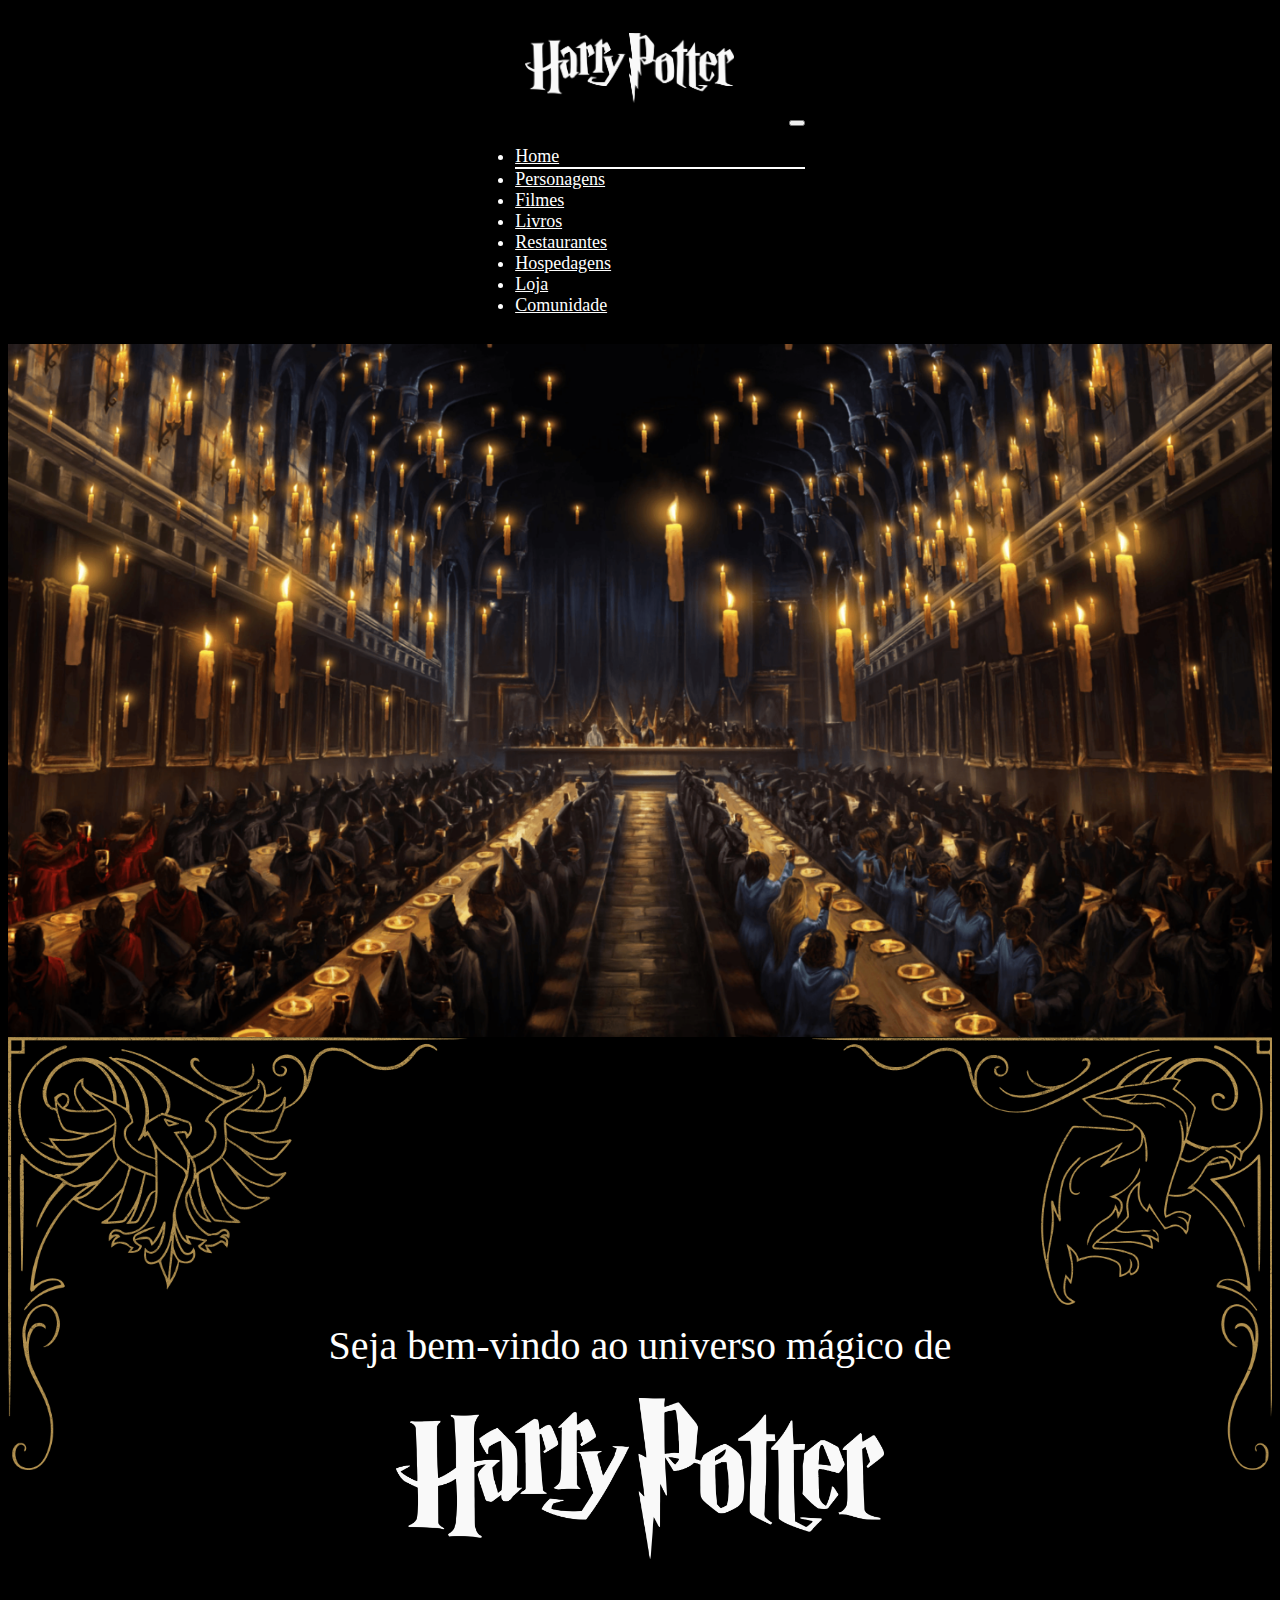
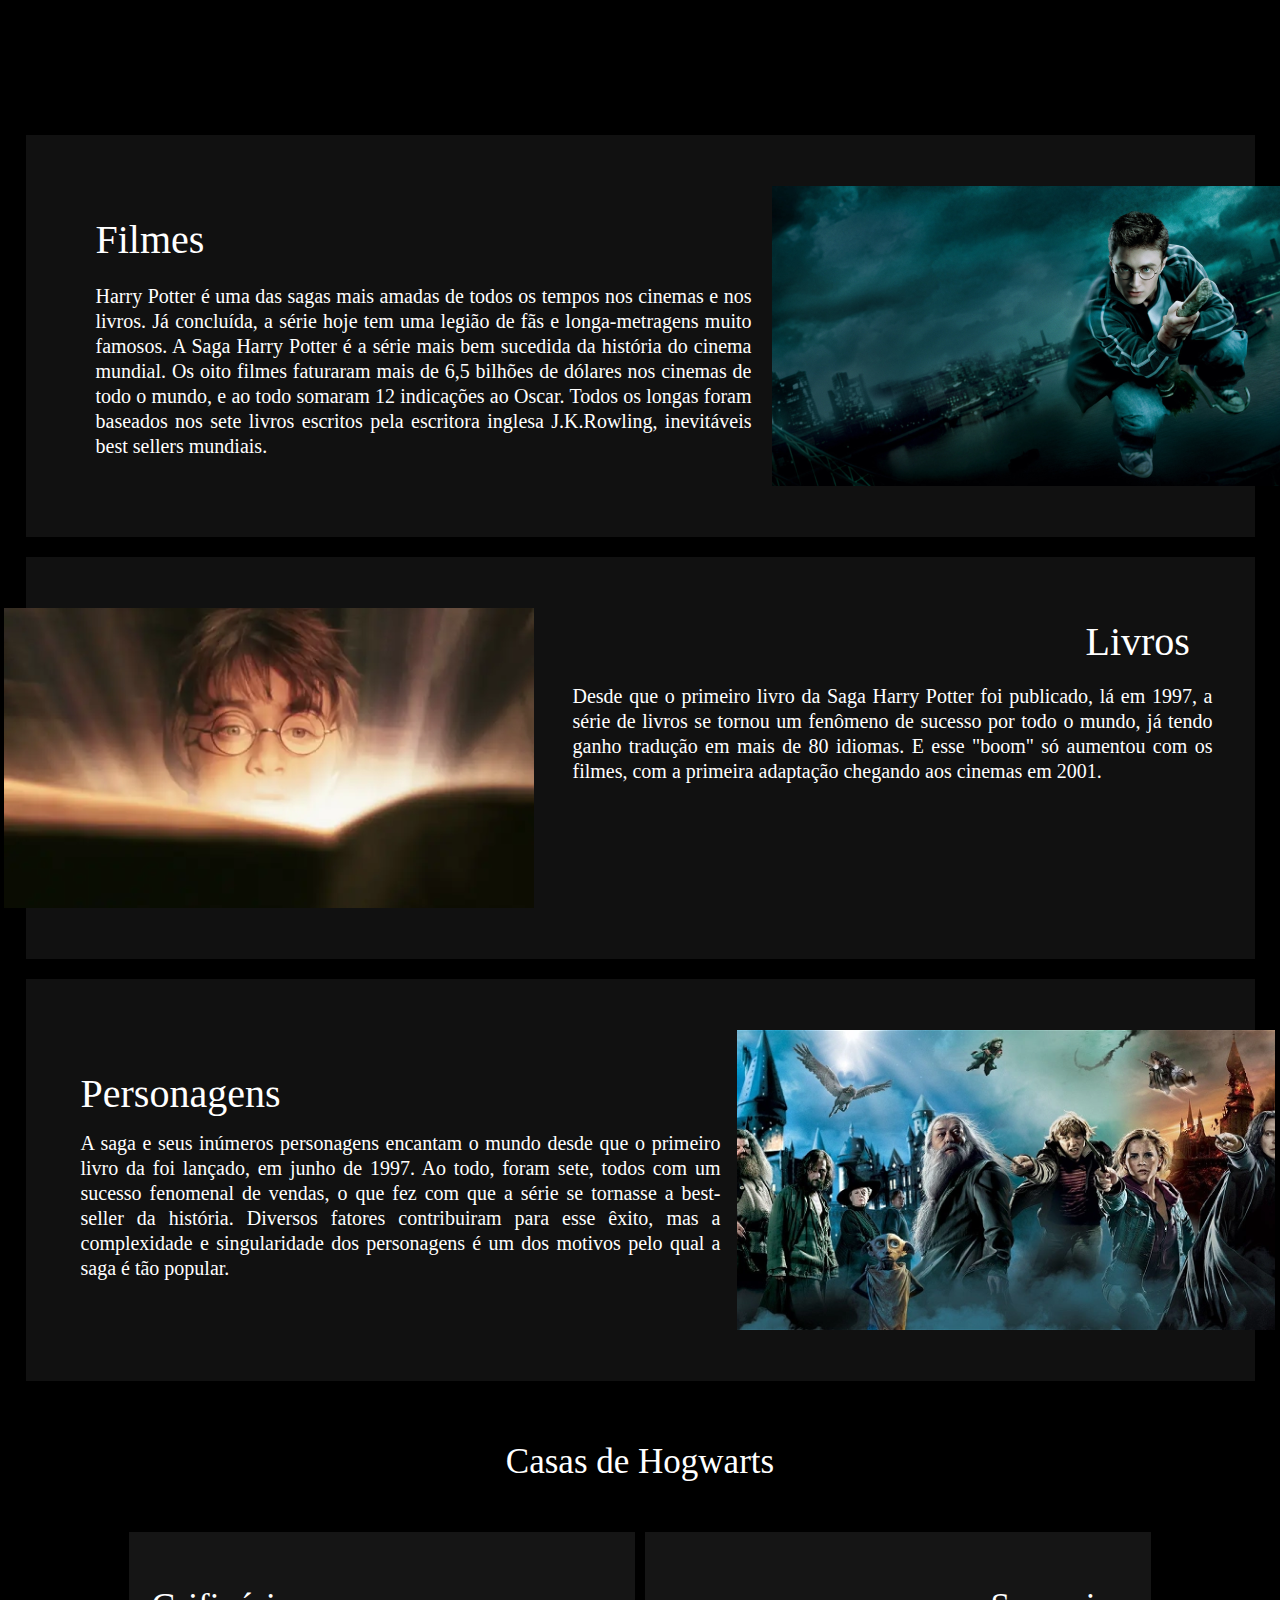
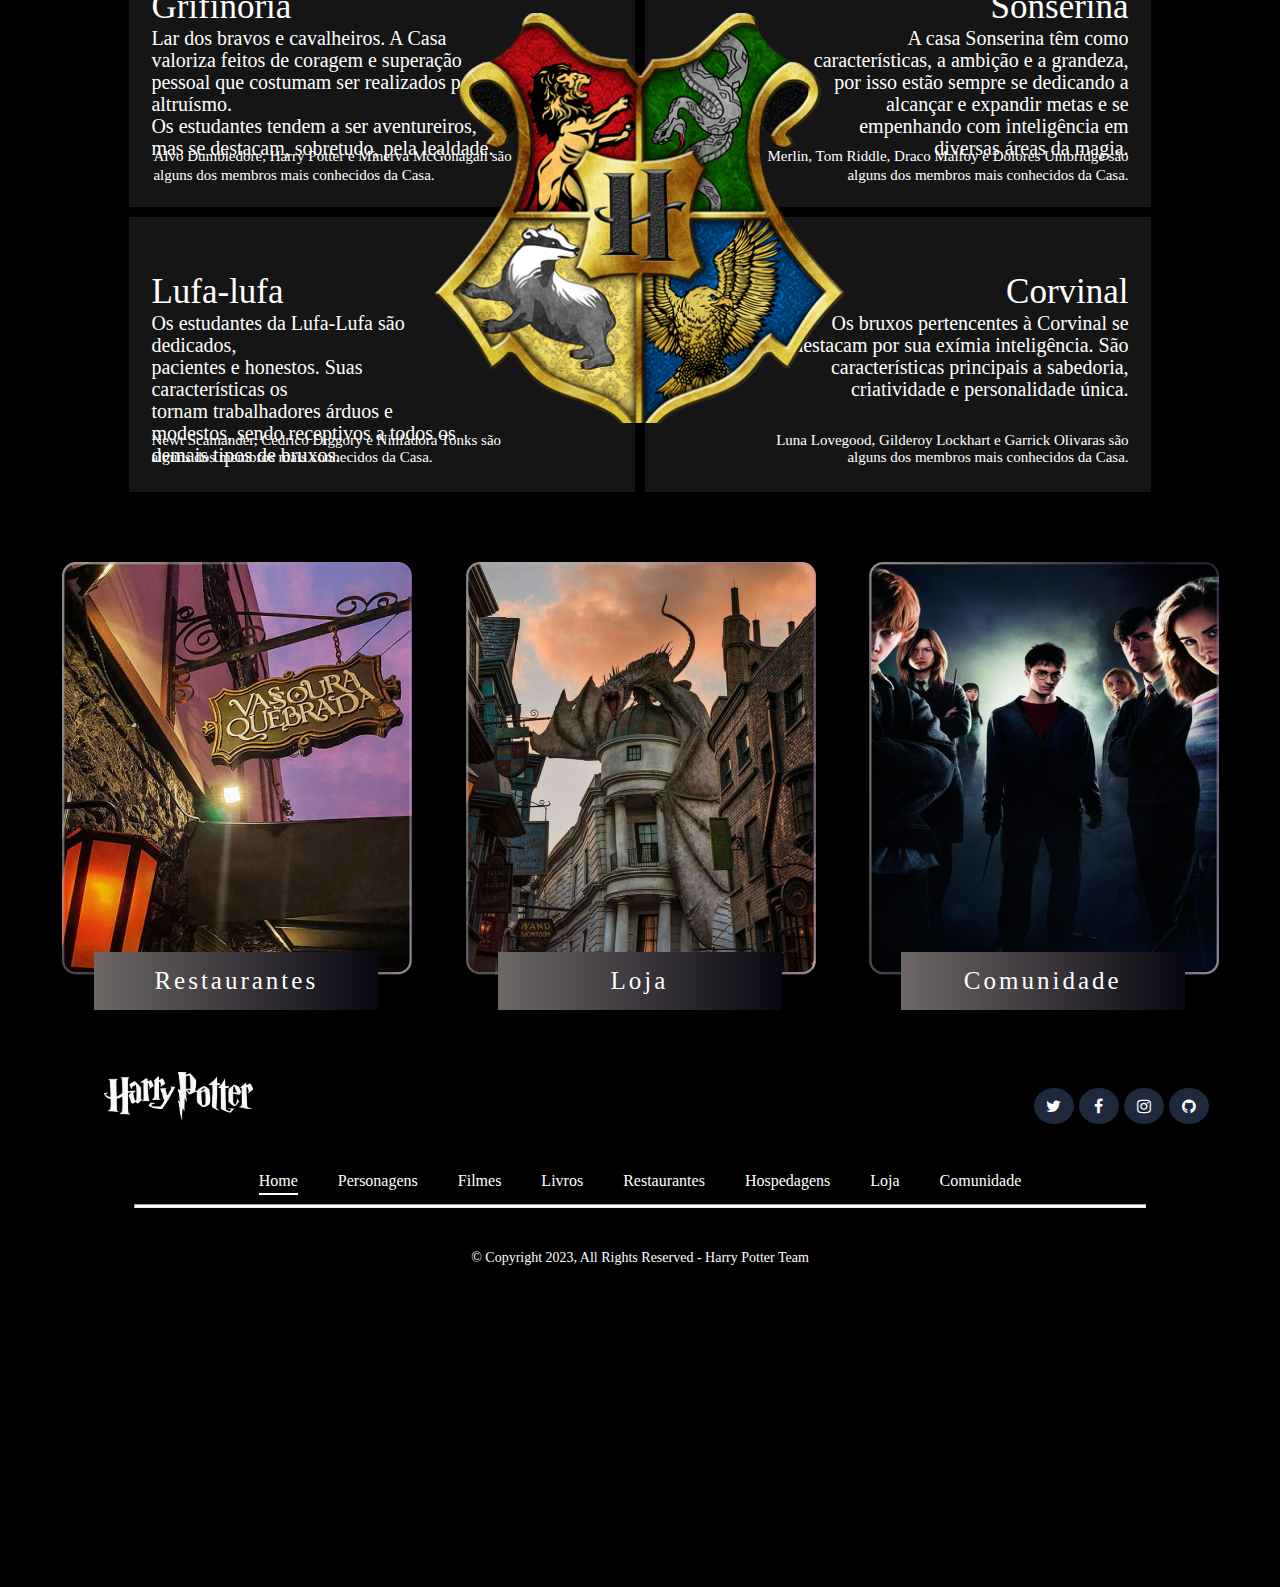
==== commit 4edb49ef: "ajuste html" ====
--- a/index.html
+++ b/index.html
@@ -99,7 +99,6 @@
       Desde que o primeiro livro da Saga Harry Potter foi publicado, lá em 1997, a série de livros se
       tornou um fenômeno de sucesso por todo o mundo, já tendo ganho tradução em mais de 80 idiomas. E
       esse "boom" só aumentou com os filmes, com a primeira adaptação chegando aos cinemas em 2001.
-      </div>
   </div>
   <div class="categoriaPersonagens">
     <img class="categoriaPersonagens__img" src="assets/img/banner-Personagens.png" />
@@ -200,22 +199,22 @@
     </ul>
   </div>
   <div class="navBarFooter__nav">
-    <li><a href="index.html">Home</a></li>
-    <li><a href="personagens.html">Personagens</a></li>
-    <li><a href="filmes.html">Filmes</a></li>
-    <li><a href="livros.html">Livros</a></li>
-    <li><a href="restaurante.html">Restaurantes</a></li>
-    <li><a href="hospedagens.html">Hospedagens</a></li>
-    <li><a href="loja.html">Loja</a></li>
-    <li><a href="Comunidade.html">Comunidade</a></li>
+      <li><a href="index.html">Home</a></li>
+      <li><a href="personagens.html">Personagens</a></li>
+      <li><a href="filmes.html">Filmes</a></li>
+      <li><a href="livros.html">Livros</a></li>
+      <li><a href="restaurante.html">Restaurantes</a></li>
+      <li><a href="hospedagens.html">Hospedagens</a></li>
+      <li><a href="loja.html">Loja</a></li>
+      <li><a href="Comunidade.html">Comunidade</a></li>
   </div>
   <hr class="hr">
-  <div class="navBarFooter__copyright">
-    <p>
+    <div class="navBarFooter__copyright">
+      <p>
       © Copyright 2023, All Rights Reserved - Harry Potter Team
     </p>
-  </div>
-</footer>
+    </div>
+</footer>  
 
 <script src="https://code.jquery.com/jquery-3.3.1.slim.min.js"
   integrity="sha384-q8i/X+965DzO0rT7abK41JStQIAqVgRVzpbzo5smXKp4YfRvH+8abtTE1Pi6jizo" crossorigin="anonymous"></script>
--- a/assets/css/styleHome.css
+++ b/assets/css/styleHome.css
@@ -43,6 +43,10 @@
   margin: 5px;
   color: white;
 }
+
+/* Fim do MENU */
+
+/* banner Principal */
 
 .containerPrincipal {
   display: flex;
@@ -301,11 +305,13 @@
   height: 275px;
 }
 
+/* 
 .boxCasas-imgbox {
   display: flex;
   width: 100%;
   justify-content: center;
 }
+*/
 
 .boxCasas__img {
   position: relative;
@@ -603,7 +609,7 @@
   left: 0px;
   top: 0px;
   position: relative;
-  grid-area: restaurantes;
+  /*grid-area: restaurantes;*/
 }
 
 .subCategorias__restaurantes--title {
@@ -658,6 +664,10 @@
 
 .navBarFooter__nav a:hover {
   color: #917a50;
+}
+
+.navBarFooter__nav li:first-child {
+  border-bottom: 2px white solid;
 }
 
 .hr {
